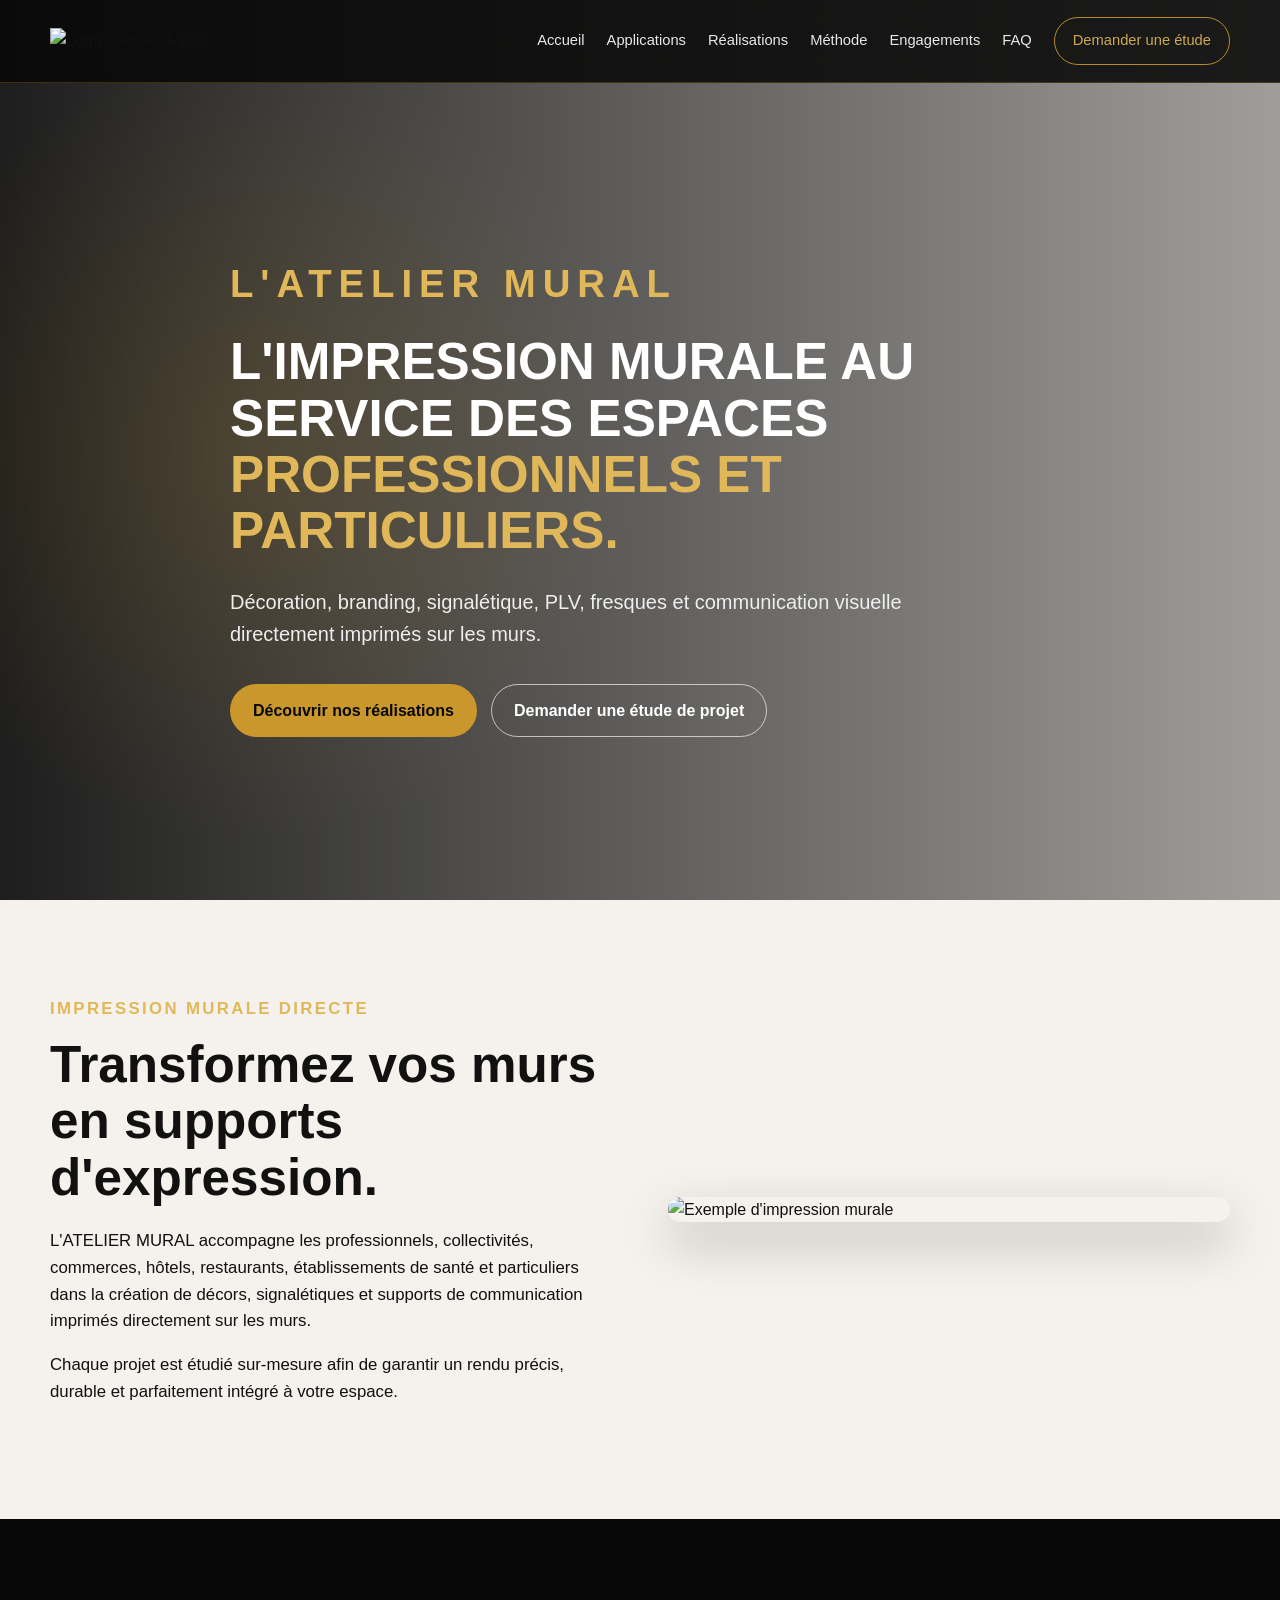
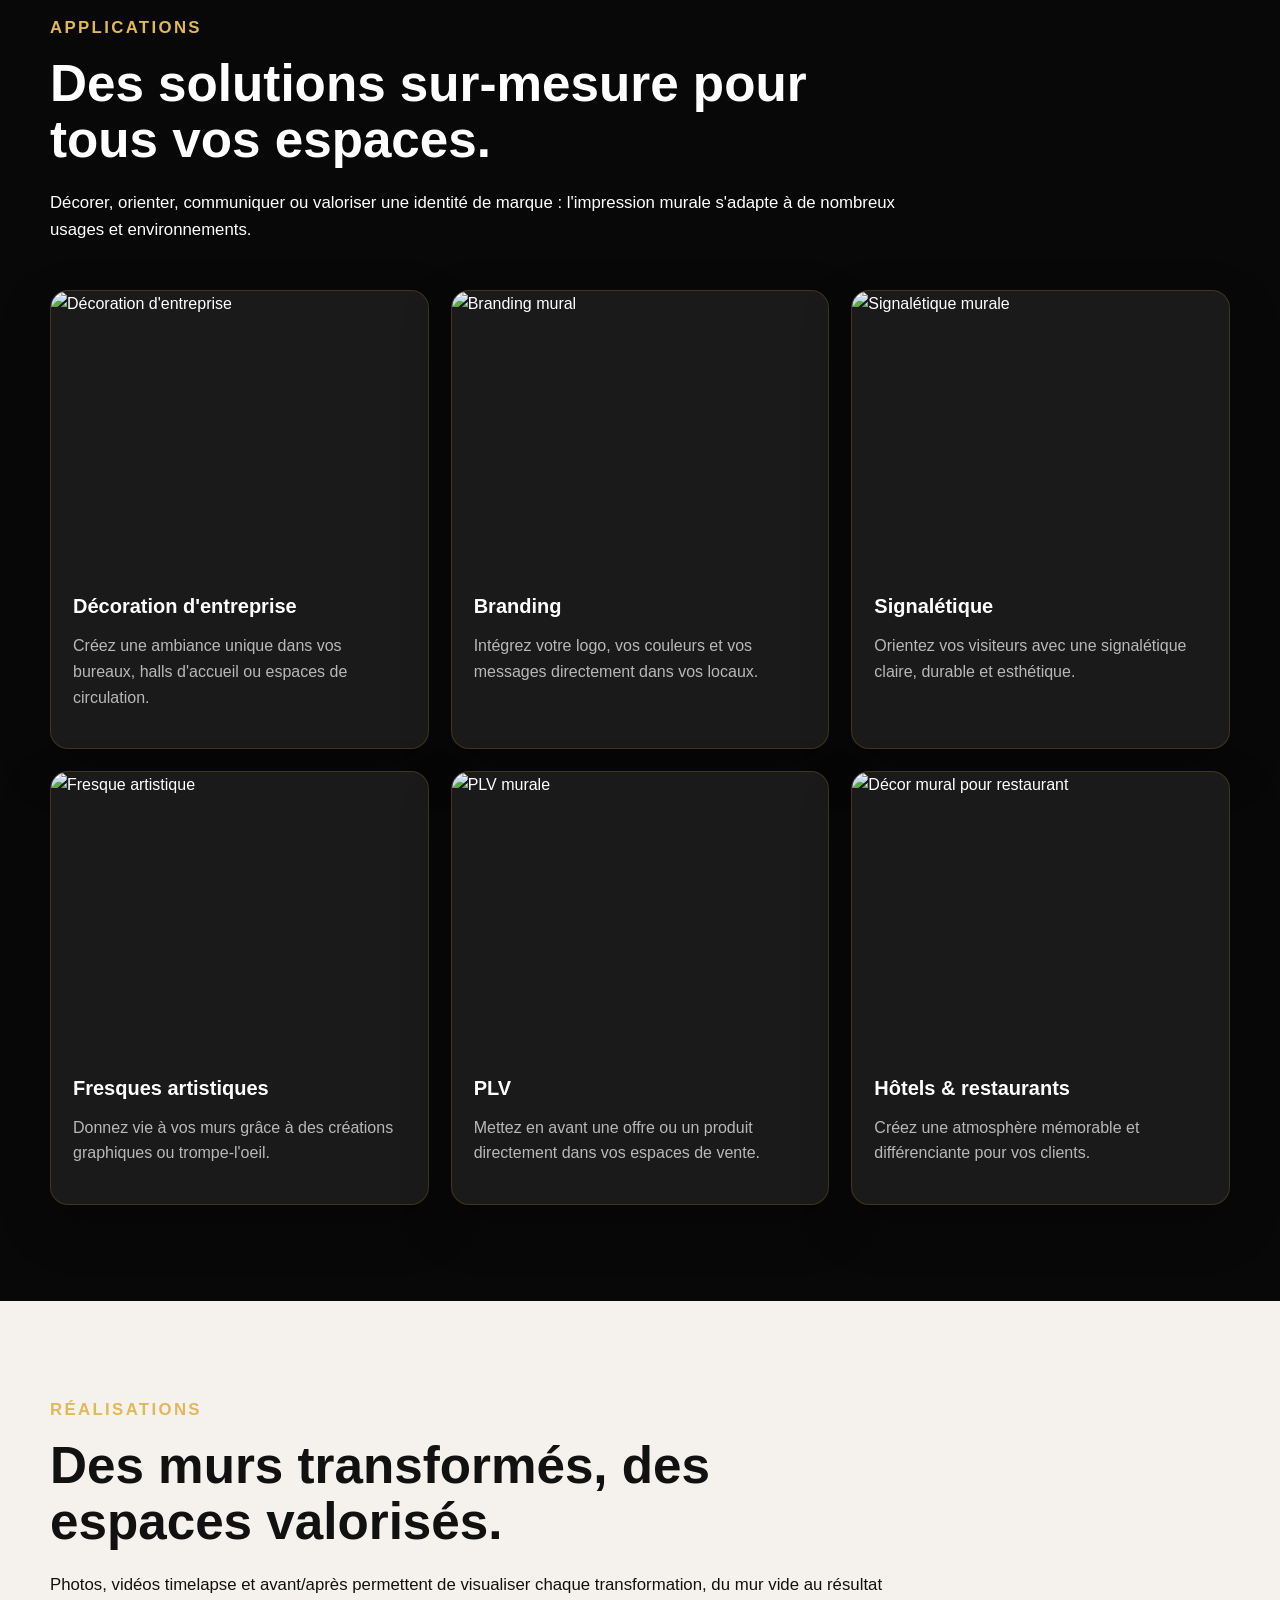
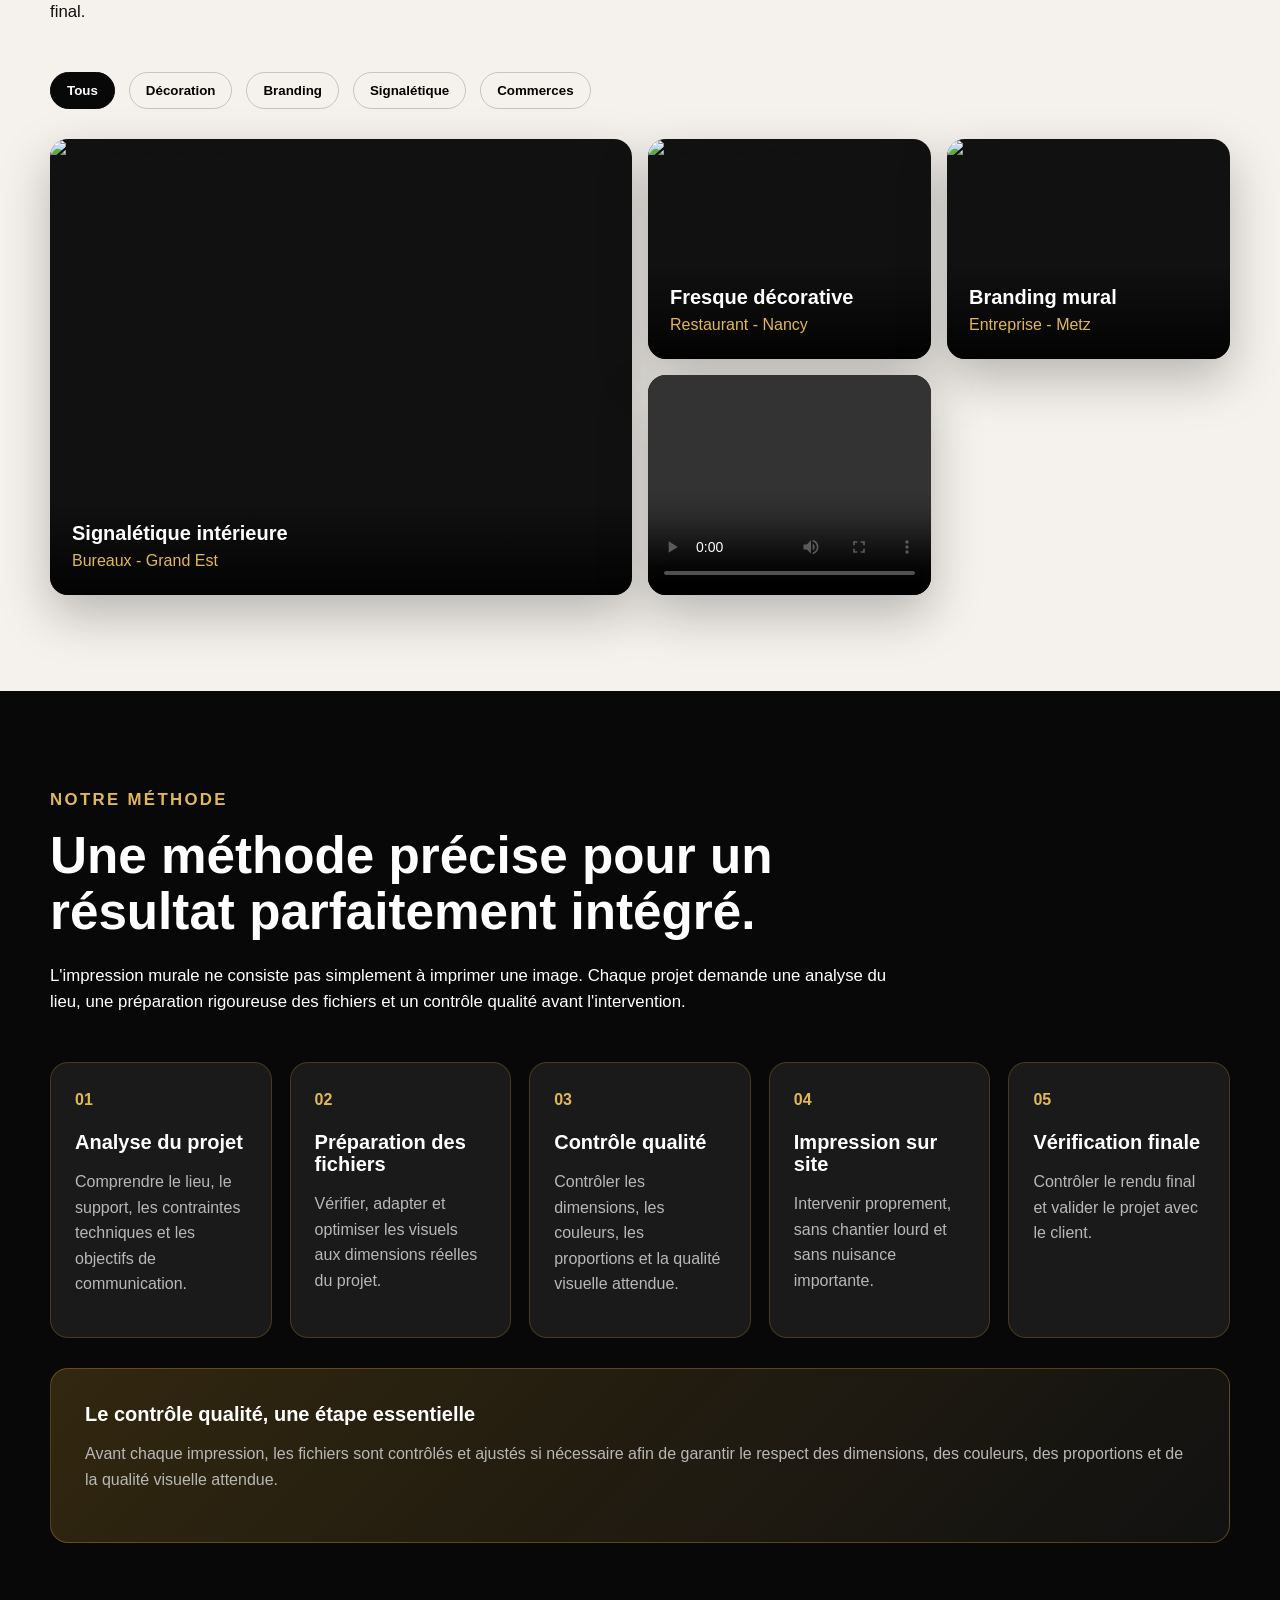
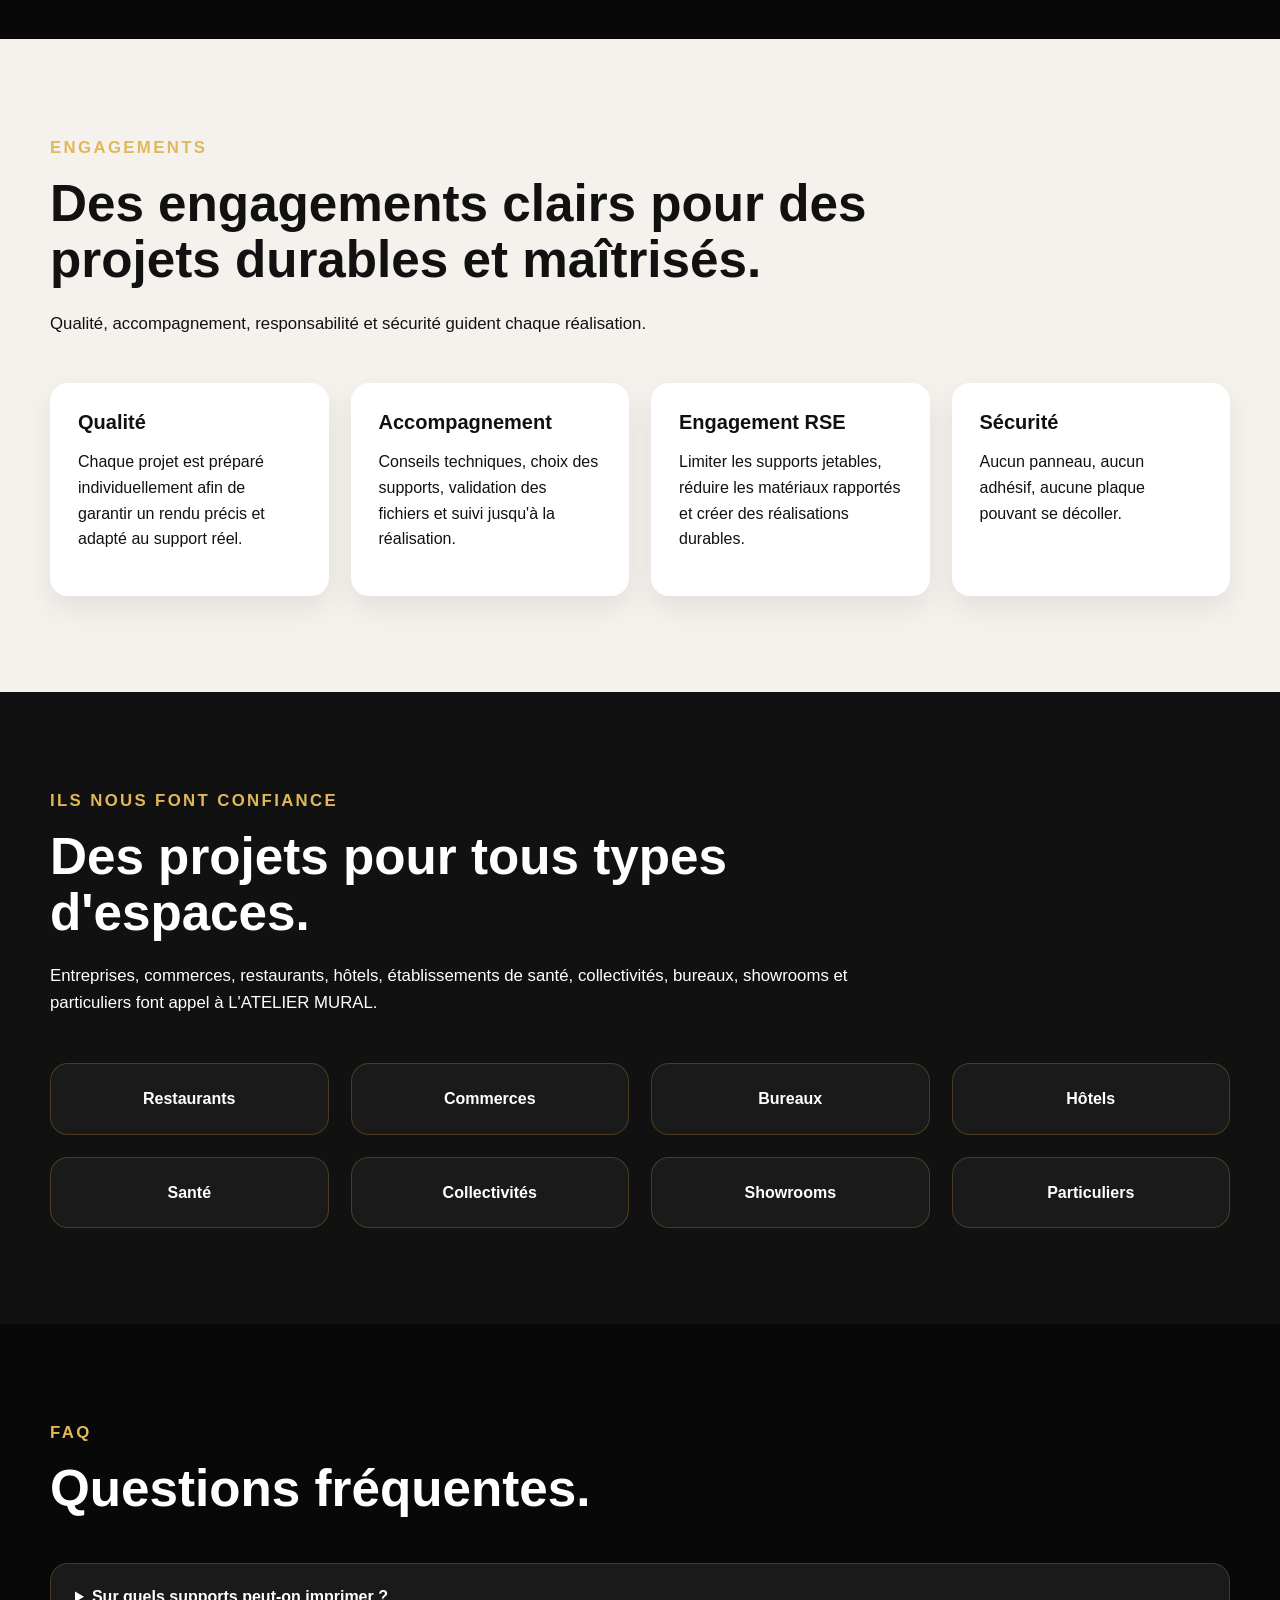
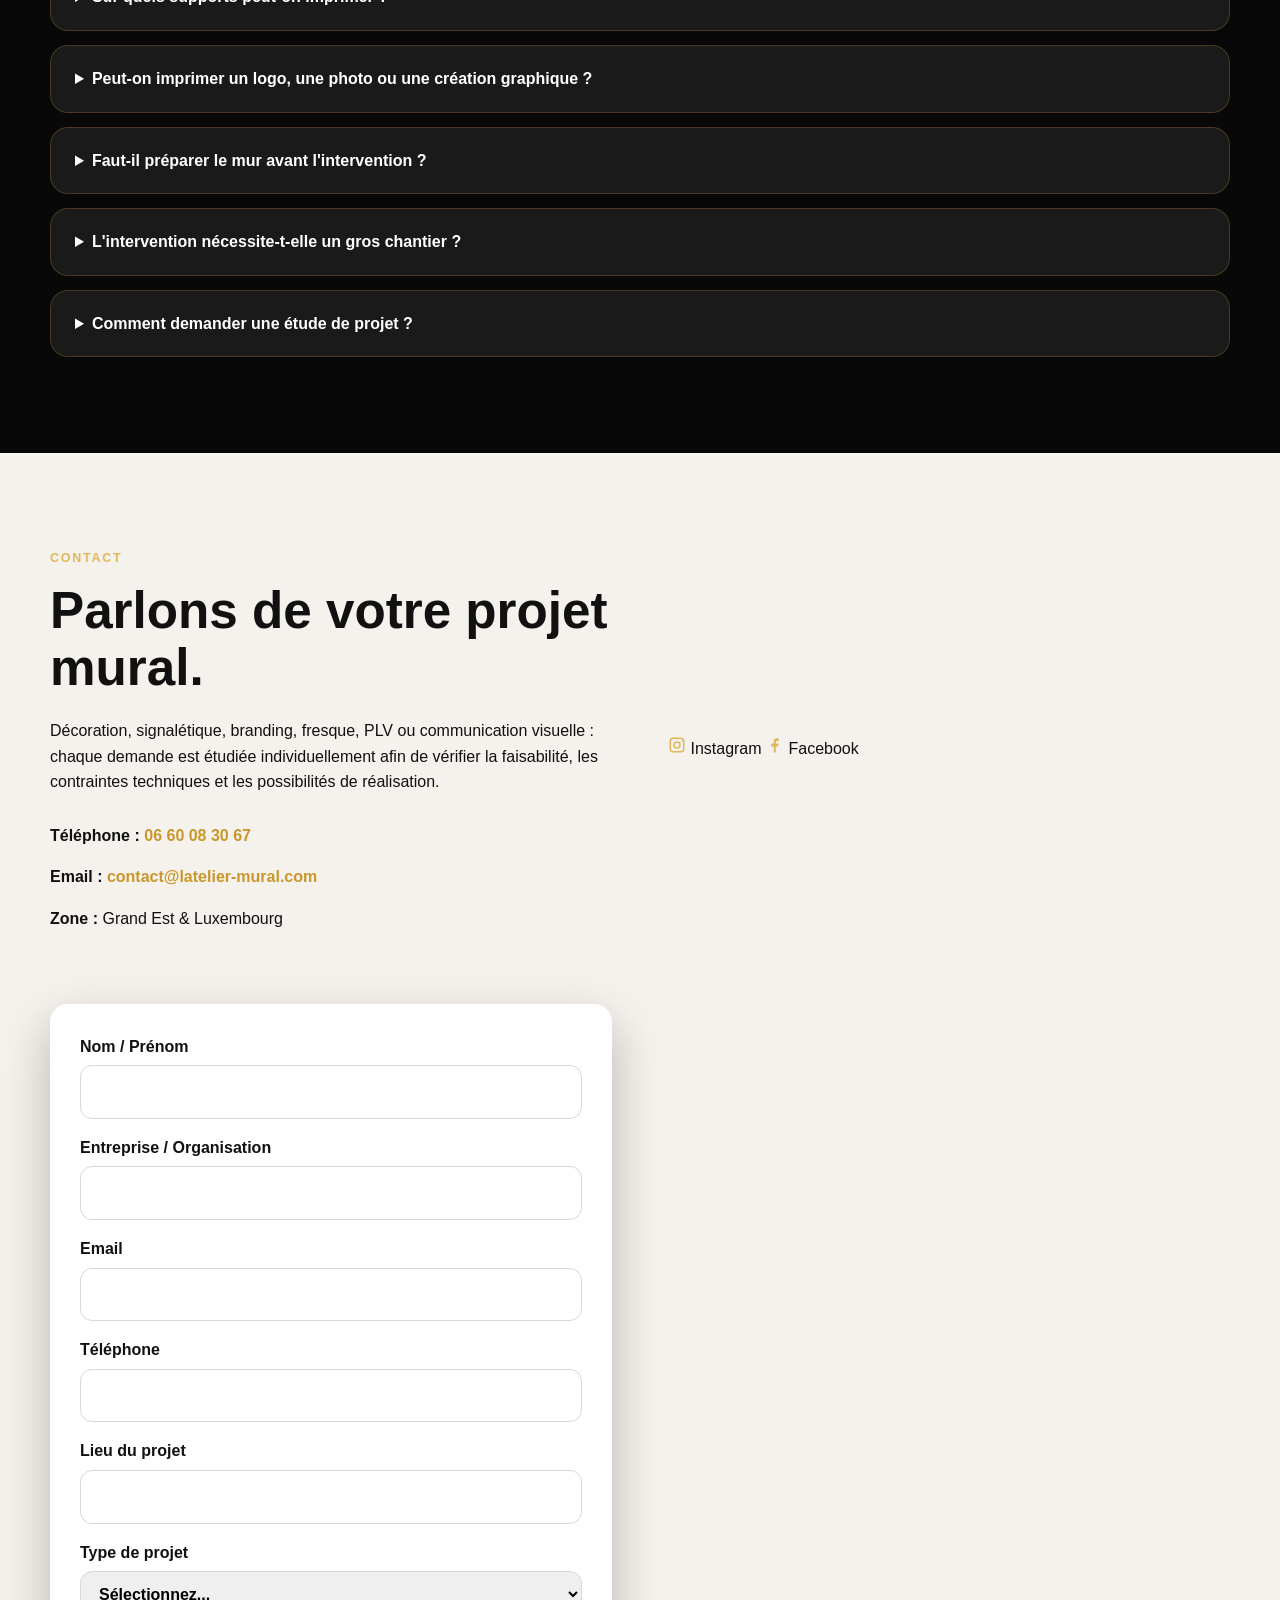
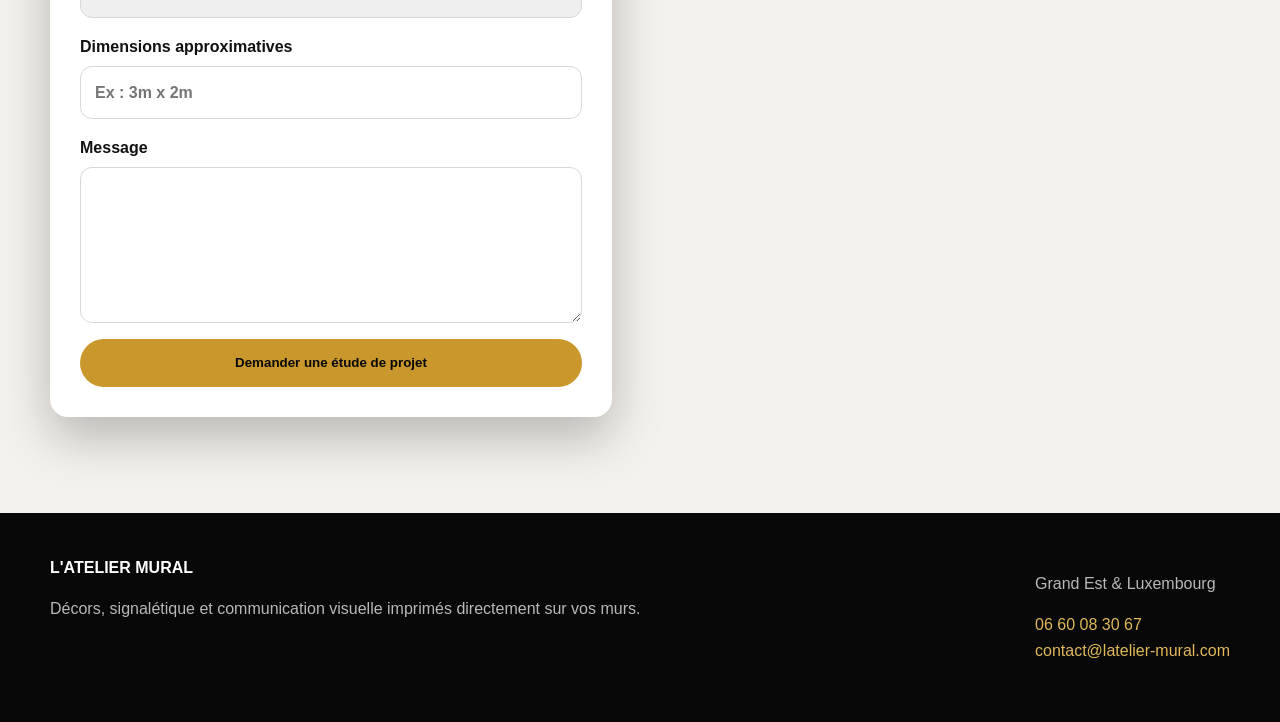
==== index.html @ f944614e "Add files via upload" ====
<!DOCTYPE html>
<html lang="fr">
<head>
  <meta charset="UTF-8" />
  <meta name="viewport" content="width=device-width, initial-scale=1.0" />

  <title>L'Atelier Mural - Impression murale professionnelle</title>

  <meta
    name="description"
    content="L'Atelier Mural réalise des décors, signalétiques, fresques, PLV et communications visuelles imprimés directement sur les murs."
  />

  <link rel="stylesheet" href="style.css" />
</head>

<body>
  <header class="site-header">
    <div class="container header-inner">
      <a href="#accueil" class="logo">
        <img src="assets/images/logo.png" alt="Logo L'Atelier Mural" />
      </a>

      <button class="menu-toggle" aria-label="Ouvrir le menu">
        ☰
      </button>

      <nav class="main-nav">
        <a href="#accueil">Accueil</a>
        <a href="#applications">Applications</a>
        <a href="#realisations">Réalisations</a>
        <a href="#methode">Méthode</a>
        <a href="#engagements">Engagements</a>
        <a href="#faq">FAQ</a>
        <a href="#contact" class="nav-cta">Demander une étude</a>
      </nav>
    </div>
  </header>

  <main>
    <!-- ========================================
         HERO
    ======================================== -->
    <section id="accueil" class="hero">
      <div class="hero-overlay"></div>

      <div class="container hero-content">
        <p class="brand-name">L'ATELIER MURAL</p>

        <h1>
          L'impression murale au service des espaces
          <span>professionnels et particuliers.</span>
        </h1>

        <p class="hero-text">
          Décoration, branding, signalétique, PLV, fresques et communication visuelle
          directement imprimés sur les murs.
        </p>

        <div class="hero-actions">
          <a href="#realisations" class="btn btn-primary">Découvrir nos réalisations</a>
          <a href="#contact" class="btn btn-secondary">Demander une étude de projet</a>
        </div>
      </div>
    </section>

    <!-- ========================================
         INTRODUCTION
    ======================================== -->
    <section class="section intro-section">
      <div class="container two-columns">
        <div>
          <p class="section-kicker">Impression murale directe</p>

          <h2>Transformez vos murs en supports d'expression.</h2>

          <p>
            L'ATELIER MURAL accompagne les professionnels, collectivités, commerces,
            hôtels, restaurants, établissements de santé et particuliers dans la création
            de décors, signalétiques et supports de communication imprimés directement
            sur les murs.
          </p>

          <p>
            Chaque projet est étudié sur-mesure afin de garantir un rendu précis,
            durable et parfaitement intégré à votre espace.
          </p>
        </div>

        <div class="image-card">
          <img src="assets/images/intro.jpg" alt="Exemple d'impression murale" />
        </div>
      </div>
    </section>

    <!-- ========================================
         APPLICATIONS
    ======================================== -->
    <section id="applications" class="section dark-section">
      <div class="container">
        <div class="section-heading">
          <p class="section-kicker">Applications</p>

          <h2>Des solutions sur-mesure pour tous vos espaces.</h2>

          <p>
            Décorer, orienter, communiquer ou valoriser une identité de marque :
            l'impression murale s'adapte à de nombreux usages et environnements.
          </p>
        </div>

        <div class="cards-grid applications-grid">
          <article class="card">
            <img src="assets/images/application-decoration.jpg" alt="Décoration d'entreprise" />
            <div class="card-content">
              <h3>Décoration d'entreprise</h3>
              <p>Créez une ambiance unique dans vos bureaux, halls d'accueil ou espaces de circulation.</p>
            </div>
          </article>

          <article class="card">
            <img src="assets/images/application-branding.jpg" alt="Branding mural" />
            <div class="card-content">
              <h3>Branding</h3>
              <p>Intégrez votre logo, vos couleurs et vos messages directement dans vos locaux.</p>
            </div>
          </article>

          <article class="card">
            <img src="assets/images/application-signaletique.jpg" alt="Signalétique murale" />
            <div class="card-content">
              <h3>Signalétique</h3>
              <p>Orientez vos visiteurs avec une signalétique claire, durable et esthétique.</p>
            </div>
          </article>

          <article class="card">
            <img src="assets/images/application-fresque.jpg" alt="Fresque artistique" />
            <div class="card-content">
              <h3>Fresques artistiques</h3>
              <p>Donnez vie à vos murs grâce à des créations graphiques ou trompe-l'oeil.</p>
            </div>
          </article>

          <article class="card">
            <img src="assets/images/application-plv.jpg" alt="PLV murale" />
            <div class="card-content">
              <h3>PLV</h3>
              <p>Mettez en avant une offre ou un produit directement dans vos espaces de vente.</p>
            </div>
          </article>

          <article class="card">
            <img src="assets/images/application-resto.jpg" alt="Décor mural pour restaurant" />
            <div class="card-content">
              <h3>Hôtels & restaurants</h3>
              <p>Créez une atmosphère mémorable et différenciante pour vos clients.</p>
            </div>
          </article>
        </div>
      </div>
    </section>

    <!-- ========================================
         RÉALISATIONS
    ======================================== -->
    <section id="realisations" class="section">
      <div class="container">
        <div class="section-heading">
          <p class="section-kicker">Réalisations</p>

          <h2>Des murs transformés, des espaces valorisés.</h2>

          <p>
            Photos, vidéos timelapse et avant/après permettent de visualiser chaque
            transformation, du mur vide au résultat final.
          </p>
        </div>

        <div class="filters">
          <button class="filter-btn active" data-filter="all">Tous</button>
          <button class="filter-btn" data-filter="decoration">Décoration</button>
          <button class="filter-btn" data-filter="branding">Branding</button>
          <button class="filter-btn" data-filter="signaletique">Signalétique</button>
          <button class="filter-btn" data-filter="commerce">Commerces</button>
        </div>

        <div class="gallery-grid" id="gallery">
          <!-- Les réalisations sont chargées automatiquement depuis data.js -->
        </div>
      </div>
    </section>

    <!-- ========================================
         MÉTHODE
    ======================================== -->
    <section id="methode" class="section dark-section">
      <div class="container">
        <div class="section-heading">
          <p class="section-kicker">Notre méthode</p>

          <h2>Une méthode précise pour un résultat parfaitement intégré.</h2>

          <p>
            L'impression murale ne consiste pas simplement à imprimer une image.
            Chaque projet demande une analyse du lieu, une préparation rigoureuse
            des fichiers et un contrôle qualité avant l'intervention.
          </p>
        </div>

        <div class="steps">
          <article class="step">
            <span>01</span>
            <h3>Analyse du projet</h3>
            <p>Comprendre le lieu, le support, les contraintes techniques et les objectifs de communication.</p>
          </article>

          <article class="step">
            <span>02</span>
            <h3>Préparation des fichiers</h3>
            <p>Vérifier, adapter et optimiser les visuels aux dimensions réelles du projet.</p>
          </article>

          <article class="step">
            <span>03</span>
            <h3>Contrôle qualité</h3>
            <p>Contrôler les dimensions, les couleurs, les proportions et la qualité visuelle attendue.</p>
          </article>

          <article class="step">
            <span>04</span>
            <h3>Impression sur site</h3>
            <p>Intervenir proprement, sans chantier lourd et sans nuisance importante.</p>
          </article>

          <article class="step">
            <span>05</span>
            <h3>Vérification finale</h3>
            <p>Contrôler le rendu final et valider le projet avec le client.</p>
          </article>
        </div>

        <div class="quality-box">
          <h3>Le contrôle qualité, une étape essentielle</h3>
          <p>
            Avant chaque impression, les fichiers sont contrôlés et ajustés si nécessaire
            afin de garantir le respect des dimensions, des couleurs, des proportions
            et de la qualité visuelle attendue.
          </p>
        </div>
      </div>
    </section>

    <!-- ========================================
         ENGAGEMENTS
    ======================================== -->
    <section id="engagements" class="section">
      <div class="container">
        <div class="section-heading">
          <p class="section-kicker">Engagements</p>

          <h2>Des engagements clairs pour des projets durables et maîtrisés.</h2>

          <p>
            Qualité, accompagnement, responsabilité et sécurité guident chaque réalisation.
          </p>
        </div>

        <div class="commitments-grid">
          <article>
            <h3>Qualité</h3>
            <p>Chaque projet est préparé individuellement afin de garantir un rendu précis et adapté au support réel.</p>
          </article>

          <article>
            <h3>Accompagnement</h3>
            <p>Conseils techniques, choix des supports, validation des fichiers et suivi jusqu'à la réalisation.</p>
          </article>

          <article>
            <h3>Engagement RSE</h3>
            <p>Limiter les supports jetables, réduire les matériaux rapportés et créer des réalisations durables.</p>
          </article>

          <article>
            <h3>Sécurité</h3>
            <p>Aucun panneau, aucun adhésif, aucune plaque pouvant se décoller.</p>
          </article>
        </div>
      </div>
    </section>

    <!-- ========================================
         CONFIANCE
    ======================================== -->
    <section class="section trust-section">
      <div class="container">
        <div class="section-heading">
          <p class="section-kicker">Ils nous font confiance</p>

          <h2>Des projets pour tous types d'espaces.</h2>

          <p>
            Entreprises, commerces, restaurants, hôtels, établissements de santé,
            collectivités, bureaux, showrooms et particuliers font appel à L'ATELIER MURAL.
          </p>
        </div>

        <div class="trust-grid">
          <span>Restaurants</span>
          <span>Commerces</span>
          <span>Bureaux</span>
          <span>Hôtels</span>
          <span>Santé</span>
          <span>Collectivités</span>
          <span>Showrooms</span>
          <span>Particuliers</span>
        </div>
      </div>
    </section>

    <!-- ========================================
         FAQ
    ======================================== -->
    <section id="faq" class="section dark-section">
      <div class="container">
        <div class="section-heading">
          <p class="section-kicker">FAQ</p>

          <h2>Questions fréquentes.</h2>
        </div>

        <div class="faq-list">
          <details>
            <summary>Sur quels supports peut-on imprimer ?</summary>
            <p>
              L'impression murale peut être réalisée sur de nombreux supports verticaux,
              selon leur état, leur texture et leur préparation.
            </p>
          </details>

          <details>
            <summary>Peut-on imprimer un logo, une photo ou une création graphique ?</summary>
            <p>
              Oui, à condition que le fichier soit suffisamment qualitatif et adapté
              aux dimensions souhaitées.
            </p>
          </details>

          <details>
            <summary>Faut-il préparer le mur avant l'intervention ?</summary>
            <p>
              Le support doit être propre, sain et adapté à l'impression. Les besoins
              de préparation sont définis lors de l'étude du projet.
            </p>
          </details>

          <details>
            <summary>L'intervention nécessite-t-elle un gros chantier ?</summary>
            <p>
              Non. L'impression sur site est une intervention propre et maîtrisée,
              sans pose de panneau, de papier peint ou d'adhésif.
            </p>
          </details>

          <details>
            <summary>Comment demander une étude de projet ?</summary>
            <p>
              Il suffit de transmettre les dimensions approximatives, le lieu, quelques
              photos du mur ou du support, le type de visuel souhaité et vos objectifs.
            </p>
          </details>
        </div>
      </div>
    </section>

    <!-- ========================================
         CONTACT
    ======================================== -->
    <section id="contact" class="section contact-section">
      <div class="container two-columns">
        <div>
          <p class="section-kicker">Contact</p>

          <h2>Parlons de votre projet mural.</h2>

          <p>
            Décoration, signalétique, branding, fresque, PLV ou communication visuelle :
            chaque demande est étudiée individuellement afin de vérifier la faisabilité,
            les contraintes techniques et les possibilités de réalisation.
          </p>

          <div class="contact-details">
            <p><strong>Téléphone :</strong> <a href="tel:+33660083067">06 60 08 30 67</a></p>
            <p><strong>Email :</strong> <a href="mailto:contact@latelier-mural.com">contact@latelier-mural.com</a></p>
            <p><strong>Zone :</strong> Grand Est & Luxembourg</p>
          </div>
        </div>

<div class="social-links">
  <a
    href="[instagram.com](https://www.instagram.com/latelier_mural)"
    target="_blank"
    rel="noopener noreferrer"
    aria-label="Instagram L'Atelier Mural"
    class="social-link icon-only"
  >
    <svg viewBox="0 0 24 24" aria-hidden="true" class="svg-icon">
      <path fill="currentColor" d="M7 2h10a5 5 0 0 1 5 5v10a5 5 0 0 1-5 5H7a5 5 0 0 1-5-5V7a5 5 0 0 1 5-5Zm0 2a3 3 0 0 0-3 3v10a3 3 0 0 0 3 3h10a3 3 0 0 0 3-3V7a3 3 0 0 0-3-3H7Zm11.5 1.5a1 1 0 1 1 0 2a1 1 0 0 1 0-2ZM12 7a5 5 0 1 1 0 10a5 5 0 0 1 0-10Zm0 2a3 3 0 1 0 0 6a3 3 0 0 0 0-6Z"/>
    </svg>
    <span>Instagram</span>
  </a>

  <a
    href="[facebook.com](https://www.facebook.com/profile.php?id=61589368406962)"
    target="_blank"
    rel="noopener noreferrer"
    aria-label="Facebook L'Atelier Mural"
    class="social-link icon-only"
  >
    <svg viewBox="0 0 24 24" aria-hidden="true" class="svg-icon">
      <path fill="currentColor" d="M13 22v-8h3l1-4h-4V8.5c0-1.2.4-2 2.1-2H17V3.1c-.3 0-1.3-.1-2.5-.1c-2.5 0-4.2 1.5-4.2 4.4V10H7v4h3.3v8H13Z"/>
    </svg>
    <span>Facebook</span>
  </a>
</div>

        <!-- ============================================================
             FORMULAIRE FORMSPREE
             Remplace XXXXXXXX par ton identifiant Formspree
        ============================================================ -->
        <form
          class="contact-form"
          action="[formspree.io](https://formspree.io/f/mdarrwwg)"
          method="POST"
        >
          <!-- Champs cachés pour Formspree -->
          <input type="hidden" name="_subject" value="Nouvelle demande d'étude de projet" />
          <input type="hidden" name="_next" value="[latelier-mural.com](https://www.latelier-mural.com/merci.html)" />
          <input type="text" name="_gotcha" style="display:none" />

          <label>
            Nom / Prénom
            <input type="text" name="name" required />
          </label>

          <label>
            Entreprise / Organisation
            <input type="text" name="company" />
          </label>

          <label>
            Email
            <input type="email" name="email" required />
          </label>

          <label>
            Téléphone
            <input type="tel" name="phone" />
          </label>

          <label>
            Lieu du projet
            <input type="text" name="location" />
          </label>

          <label>
            Type de projet
            <select name="project_type">
              <option value="">Sélectionnez...</option>
              <option>Décoration murale</option>
              <option>Branding</option>
              <option>Signalétique</option>
              <option>Fresque artistique</option>
              <option>PLV</option>
              <option>Espace commercial</option>
              <option>Hôtel / restaurant</option>
              <option>Bureau / showroom</option>
              <option>Santé / collectivité</option>
              <option>Autre</option>
            </select>
          </label>

          <label>
            Dimensions approximatives
            <input type="text" name="dimensions" placeholder="Ex : 3m x 2m" />
          </label>

          <label>
            Message
            <textarea name="message" rows="5" required></textarea>
          </label>

          <button type="submit" class="btn btn-primary">
            Demander une étude de projet
          </button>
        </form>
      </div>
    </section>
  </main>

  <!-- ========================================
       FOOTER
  ======================================== -->
  <footer class="site-footer">
    <div class="container footer-inner">
      <div>
        <strong>L'ATELIER MURAL</strong>
        <p>Décors, signalétique et communication visuelle imprimés directement sur vos murs.</p>
      </div>

      <div>
        <p>Grand Est & Luxembourg</p>
        <p>
          <a href="tel:+33660083067">06 60 08 30 67</a><br />
          <a href="mailto:contact@latelier-mural.com">contact@latelier-mural.com</a>
        </p>
      </div>
    </div>
  </footer>

  <script src="data.js"></script>
  <script src="script.js"></script>
</body>
</html>
---- style.css ----
:root {
  --color-black: #080808;
  --color-dark: #111111;
  --color-dark-soft: #1a1a1a;
  --color-white: #ffffff;
  --color-light: #f5f2ed;
  --color-muted: #b8b8b8;
  --color-gold: #c9972b;
  --color-gold-soft: #e0b85a;

  --font-main: Arial, Helvetica, sans-serif;

  --container-width: 1180px;
  --radius: 18px;
  --shadow: 0 20px 50px rgba(0, 0, 0, 0.25);
}

* {
  box-sizing: border-box;
}

html {
  scroll-behavior: smooth;
}

body {
  margin: 0;
  font-family: var(--font-main);
  color: var(--color-dark);
  background: var(--color-light);
  line-height: 1.6;
}

img,
video {
  max-width: 100%;
  display: block;
}

a {
  color: inherit;
  text-decoration: none;
}

.container {
  width: min(100% - 32px, var(--container-width));
  margin: 0 auto;
}

/* ========================================
   HEADER
======================================== */

.site-header {
  position: fixed;
  top: 0;
  left: 0;
  width: 100%;
  z-index: 20;
  background: rgba(8, 8, 8, 0.88);
  backdrop-filter: blur(14px);
  border-bottom: 1px solid rgba(201, 151, 43, 0.25);
}

.header-inner {
  min-height: 82px;
  display: flex;
  align-items: center;
  justify-content: space-between;
  gap: 24px;
}

.logo img {
  width: 170px;
  height: auto;
}

.main-nav {
  display: flex;
  align-items: center;
  gap: 22px;
  color: var(--color-white);
  font-size: 0.92rem;
}

.main-nav a {
  opacity: 0.9;
  transition: color 0.2s ease, opacity 0.2s ease;
}

.main-nav a:hover {
  color: var(--color-gold-soft);
  opacity: 1;
}

.nav-cta {
  padding: 11px 18px;
  border: 1px solid var(--color-gold);
  color: var(--color-gold-soft);
  border-radius: 999px;
}

.menu-toggle {
  display: none;
  border: 0;
  background: transparent;
  color: var(--color-white);
  font-size: 2rem;
  cursor: pointer;
}

/* ========================================
   HERO
======================================== */

.hero {
  position: relative;
  min-height: 100vh;
  display: flex;
  align-items: center;
  color: var(--color-white);
  background:
    linear-gradient(90deg, rgba(0, 0, 0, 0.88), rgba(0, 0, 0, 0.35)),
    url("assets/images/hero.jpg") center / cover no-repeat;
  padding-top: 90px;
}

.hero-overlay {
  position: absolute;
  inset: 0;
  background: radial-gradient(circle at 20% 50%, rgba(201, 151, 43, 0.16), transparent 35%);
}

.hero-content {
  position: relative;
  max-width: 820px;
}

.brand-name {
  color: var(--color-gold-soft);
  text-transform: uppercase;
  letter-spacing: 0.18em;
  font-size: 2.4rem;
  font-weight: 800;
  margin: 0 0 20px;
}

.section-kicker {
  color: var(--color-gold-soft);
  text-transform: uppercase;
  letter-spacing: 0.14em;
  font-size: 0.78rem;
  font-weight: 700;
  margin: 0 0 14px;
}

h1,
h2,
h3 {
  line-height: 1.1;
  margin: 0;
}

h1 {
  font-size: clamp(1.8rem, 4vw, 3.2rem);
  max-width: 920px;
  text-transform: uppercase;
}

h1 span {
  color: var(--color-gold-soft);
}

h2 {
  font-size: clamp(2rem, 4vw, 3.6rem);
  margin-bottom: 22px;
}

h3 {
  font-size: 1.25rem;
  margin-bottom: 10px;
}

.hero-text {
  max-width: 680px;
  font-size: clamp(1rem, 1.8vw, 1.25rem);
  color: #eeeeee;
  margin: 26px 0 34px;
}

.hero-actions,
.filters {
  display: flex;
  flex-wrap: wrap;
  gap: 14px;
}

/* ========================================
   BOUTONS
======================================== */

.btn {
  display: inline-flex;
  align-items: center;
  justify-content: center;
  min-height: 48px;
  padding: 13px 22px;
  border-radius: 999px;
  font-weight: 700;
  border: 1px solid transparent;
  cursor: pointer;
  transition: transform 0.2s ease, background 0.2s ease, border 0.2s ease;
}

.btn:hover {
  transform: translateY(-2px);
}

.btn-primary {
  background: var(--color-gold);
  color: var(--color-black);
}

.btn-secondary {
  border-color: rgba(255, 255, 255, 0.65);
  color: var(--color-white);
}

/* ========================================
   SECTIONS
======================================== */

.section {
  padding: 96px 0;
}

.dark-section {
  background: var(--color-black);
  color: var(--color-white);
}

.section-heading {
  max-width: 850px;
  margin-bottom: 46px;
}

.section-heading p,
.intro-section p {
  font-size: 1.05rem;
}

.two-columns {
  display: grid;
  grid-template-columns: 1fr 1fr;
  gap: 56px;
  align-items: center;
}

.image-card {
  border-radius: var(--radius);
  overflow: hidden;
  box-shadow: var(--shadow);
}

.image-card img {
  width: 100%;
  height: auto;
  object-fit: contain;
}

/* ========================================
   APPLICATIONS
======================================== */

.cards-grid,
.commitments-grid,
.trust-grid {
  display: grid;
  gap: 22px;
}

.applications-grid {
  grid-template-columns: repeat(3, 1fr);
}

.card {
  background: var(--color-dark-soft);
  border: 1px solid rgba(201, 151, 43, 0.22);
  border-radius: var(--radius);
  overflow: hidden;
  box-shadow: var(--shadow);
}

.card img {
  width: 100%;
  aspect-ratio: 4 / 3;
  object-fit: cover;
}

.card-content {
  padding: 22px;
}

.card-content p,
.step p,
.quality-box p {
  color: var(--color-muted);
}

/* ========================================
   RÉALISATIONS
======================================== */

.filter-btn {
  border: 1px solid rgba(17, 17, 17, 0.2);
  background: transparent;
  border-radius: 999px;
  padding: 10px 16px;
  cursor: pointer;
  font-weight: 700;
}

.filter-btn.active {
  background: var(--color-black);
  color: var(--color-white);
  border-color: var(--color-black);
}

.gallery-grid {
  margin-top: 30px;
  display: grid;
  grid-template-columns: repeat(4, 1fr);
  grid-auto-rows: 220px;
  gap: 16px;
}

.project-card {
  position: relative;
  overflow: hidden;
  border-radius: var(--radius);
  background: var(--color-dark);
  box-shadow: var(--shadow);
}

.project-card.large {
  grid-column: span 2;
  grid-row: span 2;
}

.project-card img,
.project-card video {
  width: 100%;
  height: 100%;
  object-fit: cover;
}

.project-overlay {
  position: absolute;
  inset: auto 0 0;
  padding: 22px;
  color: var(--color-white);
  background: linear-gradient(transparent, rgba(0, 0, 0, 0.85));
}

.project-overlay h3 {
  margin: 0 0 4px;
}

.project-overlay p {
  margin: 0;
  color: var(--color-gold-soft);
}

/* ========================================
   MÉTHODE
======================================== */

.steps {
  display: grid;
  grid-template-columns: repeat(5, 1fr);
  gap: 18px;
}

.step {
  background: var(--color-dark-soft);
  border: 1px solid rgba(201, 151, 43, 0.25);
  border-radius: var(--radius);
  padding: 24px;
}

.step span {
  display: inline-block;
  color: var(--color-gold-soft);
  font-weight: 800;
  margin-bottom: 18px;
}

.quality-box {
  margin-top: 30px;
  padding: 34px;
  border-radius: var(--radius);
  background: linear-gradient(135deg, rgba(201, 151, 43, 0.22), rgba(255, 255, 255, 0.04));
  border: 1px solid rgba(201, 151, 43, 0.35);
}

/* ========================================
   ENGAGEMENTS
======================================== */

.commitments-grid {
  grid-template-columns: repeat(4, 1fr);
}

.commitments-grid article {
  background: var(--color-white);
  border-radius: var(--radius);
  padding: 28px;
  box-shadow: 0 12px 30px rgba(0, 0, 0, 0.08);
}

/* ========================================
   CONFIANCE
======================================== */

.trust-section {
  background: var(--color-dark);
  color: var(--color-white);
}

.trust-grid {
  grid-template-columns: repeat(4, 1fr);
}

.trust-grid span {
  border: 1px solid rgba(201, 151, 43, 0.28);
  border-radius: var(--radius);
  padding: 22px;
  text-align: center;
  font-weight: 700;
  background: rgba(255, 255, 255, 0.04);
}

/* ========================================
   FAQ
======================================== */

.faq-list {
  display: grid;
  gap: 14px;
}

details {
  background: var(--color-dark-soft);
  border: 1px solid rgba(201, 151, 43, 0.25);
  border-radius: var(--radius);
  padding: 20px 24px;
}

summary {
  cursor: pointer;
  font-weight: 700;
  color: var(--color-white);
}

details p {
  color: var(--color-muted);
  margin-bottom: 0;
}

/* ========================================
   CONTACT
======================================== */

.contact-section {
  background: var(--color-light);
}

.contact-details {
  margin-top: 28px;
}

.contact-details a {
  color: var(--color-gold);
  font-weight: 700;
}

.contact-form {
  background: var(--color-white);
  border-radius: var(--radius);
  padding: 30px;
  box-shadow: var(--shadow);
  display: grid;
  gap: 16px;
}

.contact-form label {
  display: grid;
  gap: 6px;
  font-weight: 700;
}

.contact-form input,
.contact-form select,
.contact-form textarea {
  width: 100%;
  border: 1px solid #d8d8d8;
  border-radius: 12px;
  padding: 13px 14px;
  font: inherit;
}

.contact-form textarea {
  resize: vertical;
}

/* ========================================
   FOOTER
======================================== */

.site-footer {
  background: var(--color-black);
  color: var(--color-white);
  padding: 42px 0;
}

.footer-inner {
  display: flex;
  justify-content: space-between;
  gap: 30px;
}

.site-footer p {
  color: var(--color-muted);
}

.site-footer a {
  color: var(--color-gold-soft);
}

/* ========================================
   PAGE MERCI
======================================== */

.thank-you-section {
  min-height: 80vh;
  display: flex;
  align-items: center;
  justify-content: center;
  text-align: center;
  background: var(--color-dark);
  color: var(--color-white);
}

.thank-you-content {
  max-width: 600px;
}

.thank-you-content h1 {
  font-size: clamp(2rem, 5vw, 3.5rem);
  margin-bottom: 24px;
}

.thank-you-content p {
  font-size: 1.15rem;
  color: var(--color-muted);
  margin-bottom: 32px;
}

/* ========================================
   RESPONSIVE
======================================== */

@media (max-width: 980px) {
  .menu-toggle {
    display: block;
  }

  .main-nav {
    position: absolute;
    top: 82px;
    right: 16px;
    left: 16px;
    display: none;
    flex-direction: column;
    align-items: flex-start;
    padding: 24px;
    background: var(--color-black);
    border: 1px solid rgba(201, 151, 43, 0.28);
    border-radius: var(--radius);
  }

  .main-nav.is-open {
    display: flex;
  }

  .two-columns,
  .applications-grid,
  .commitments-grid,
  .trust-grid {
    grid-template-columns: 1fr 1fr;
  }

  .steps {
    grid-template-columns: 1fr 1fr;
  }

  .gallery-grid {
    grid-template-columns: 1fr 1fr;
  }
}

@media (max-width: 680px) {
  .section {
    padding: 72px 0;
  }

  .hero {
    min-height: 92vh;
  }

  .brand-name {
    font-size: 1.8rem;
  }

  h1 {
    font-size: 1.5rem;
  }

  .two-columns,
  .applications-grid,
  .commitments-grid,
  .trust-grid,
  .steps,
  .gallery-grid {
    grid-template-columns: 1fr;
  }

  .project-card.large {
    grid-column: span 1;
    grid-row: span 1;
  }

  .gallery-grid {
    grid-auto-rows: 260px;
  }

  .footer-inner {
    flex-direction: column;
  }
}

.svg-icon {
  width: 18px;
  height: 18px;
}

.social-link.icon-only .svg-icon {
  color: var(--color-gold-soft);
}

.footer-socials .social-link {
  background: rgba(255, 255, 255, 0.04);
  color: var(--color-white);
}

.footer-socials .social-link:hover {
  color: var(--color-gold-soft);
}
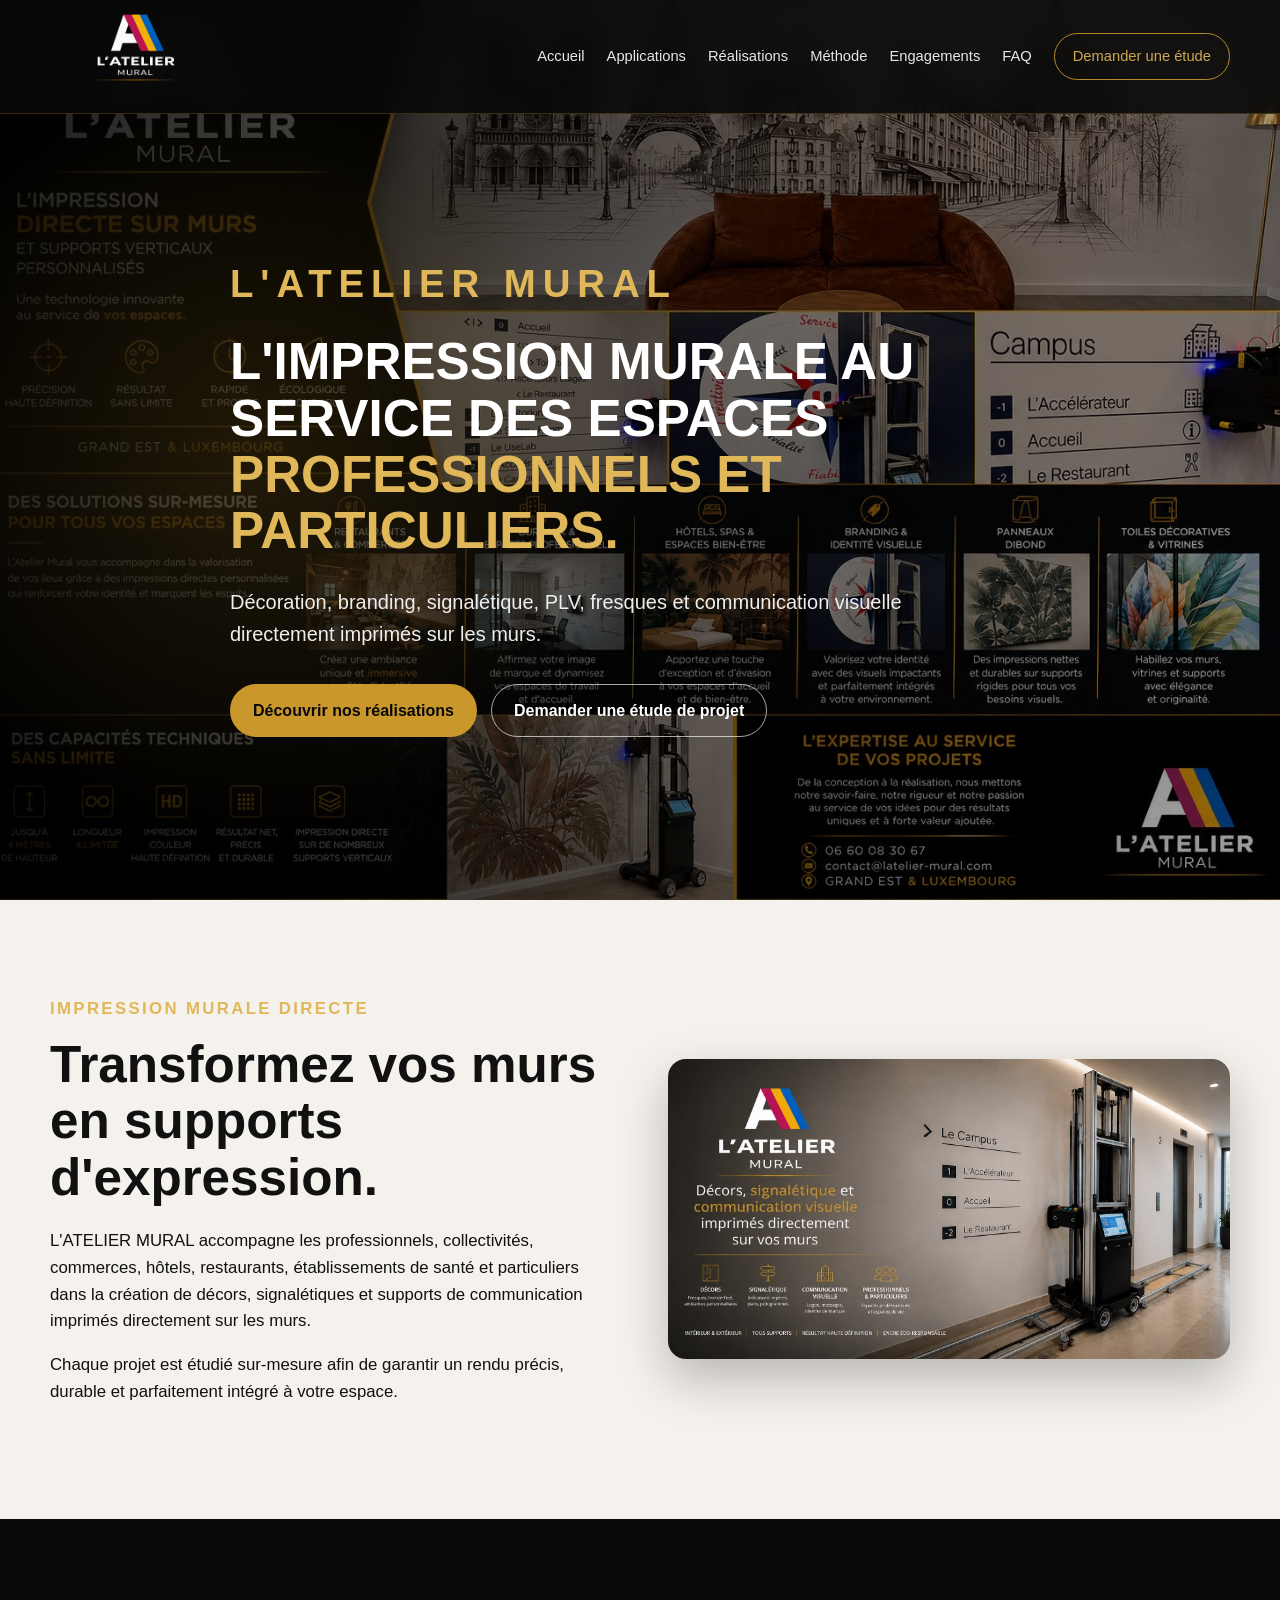
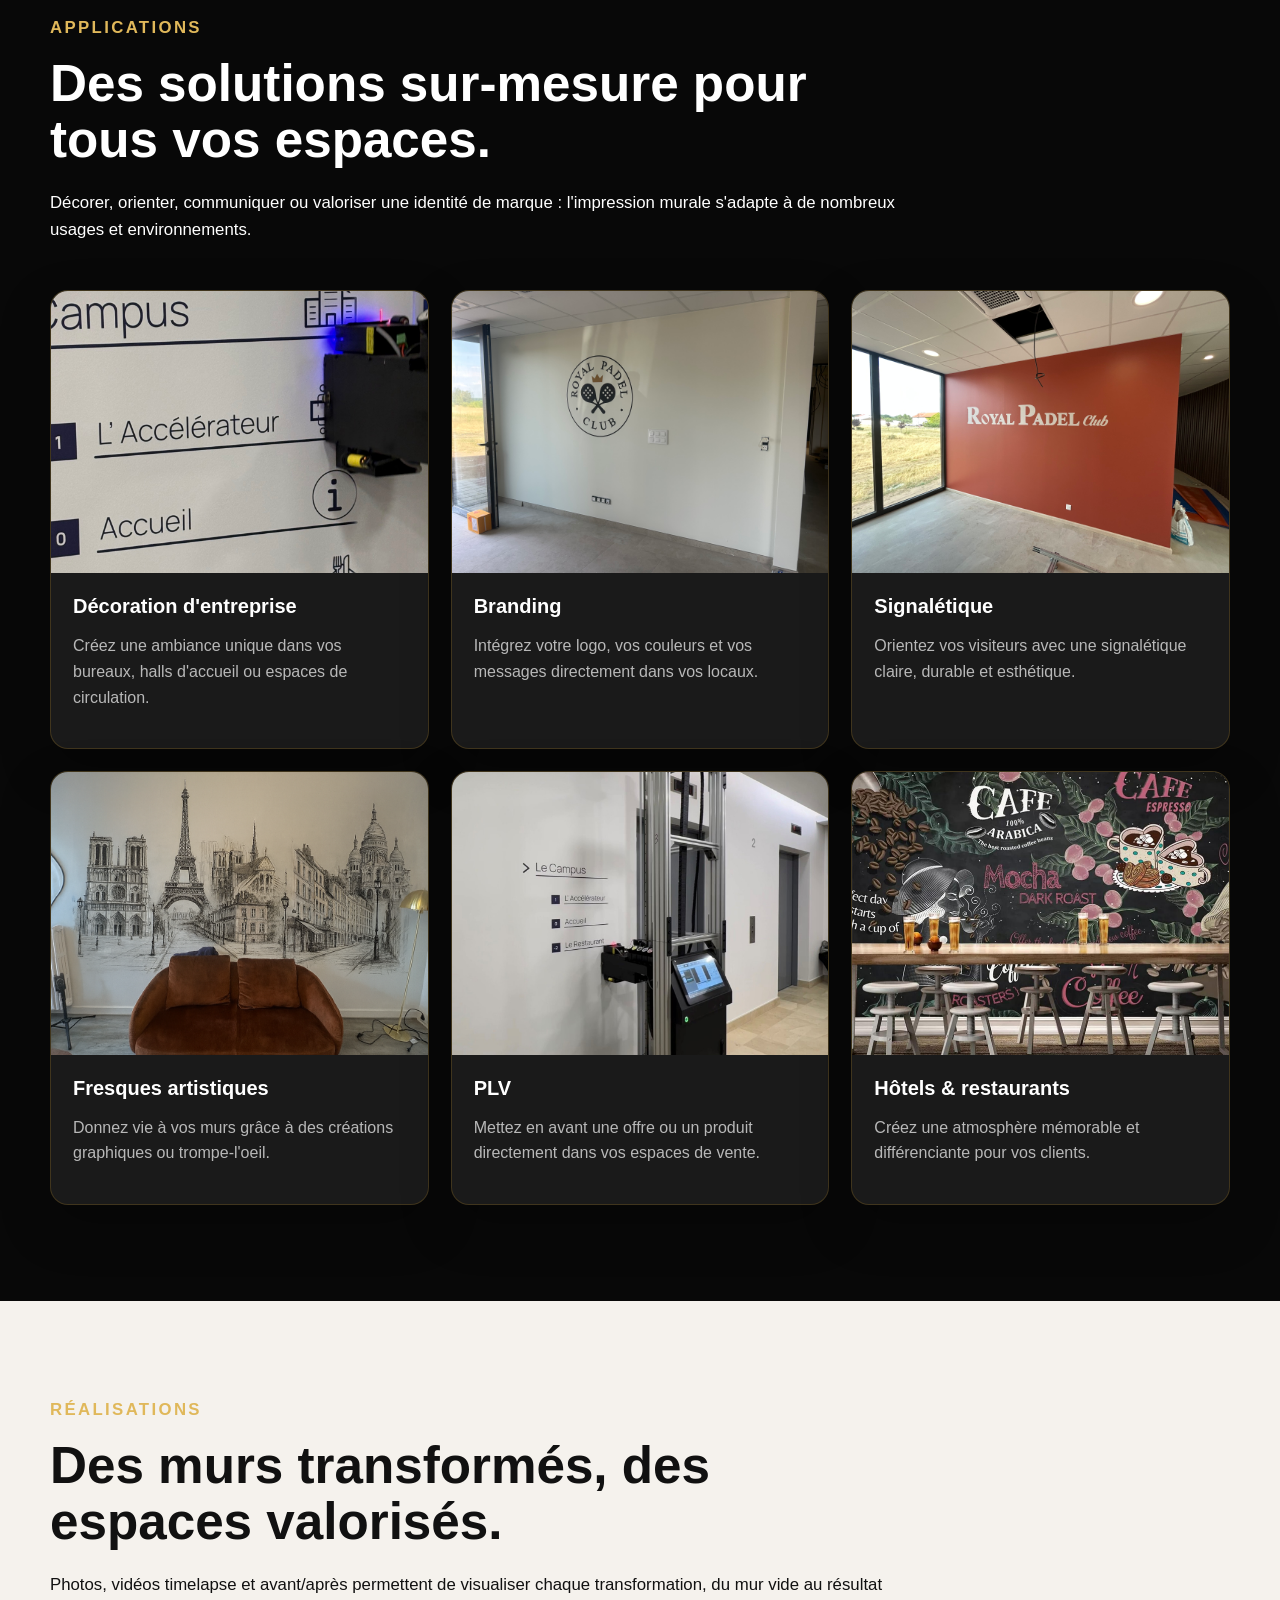
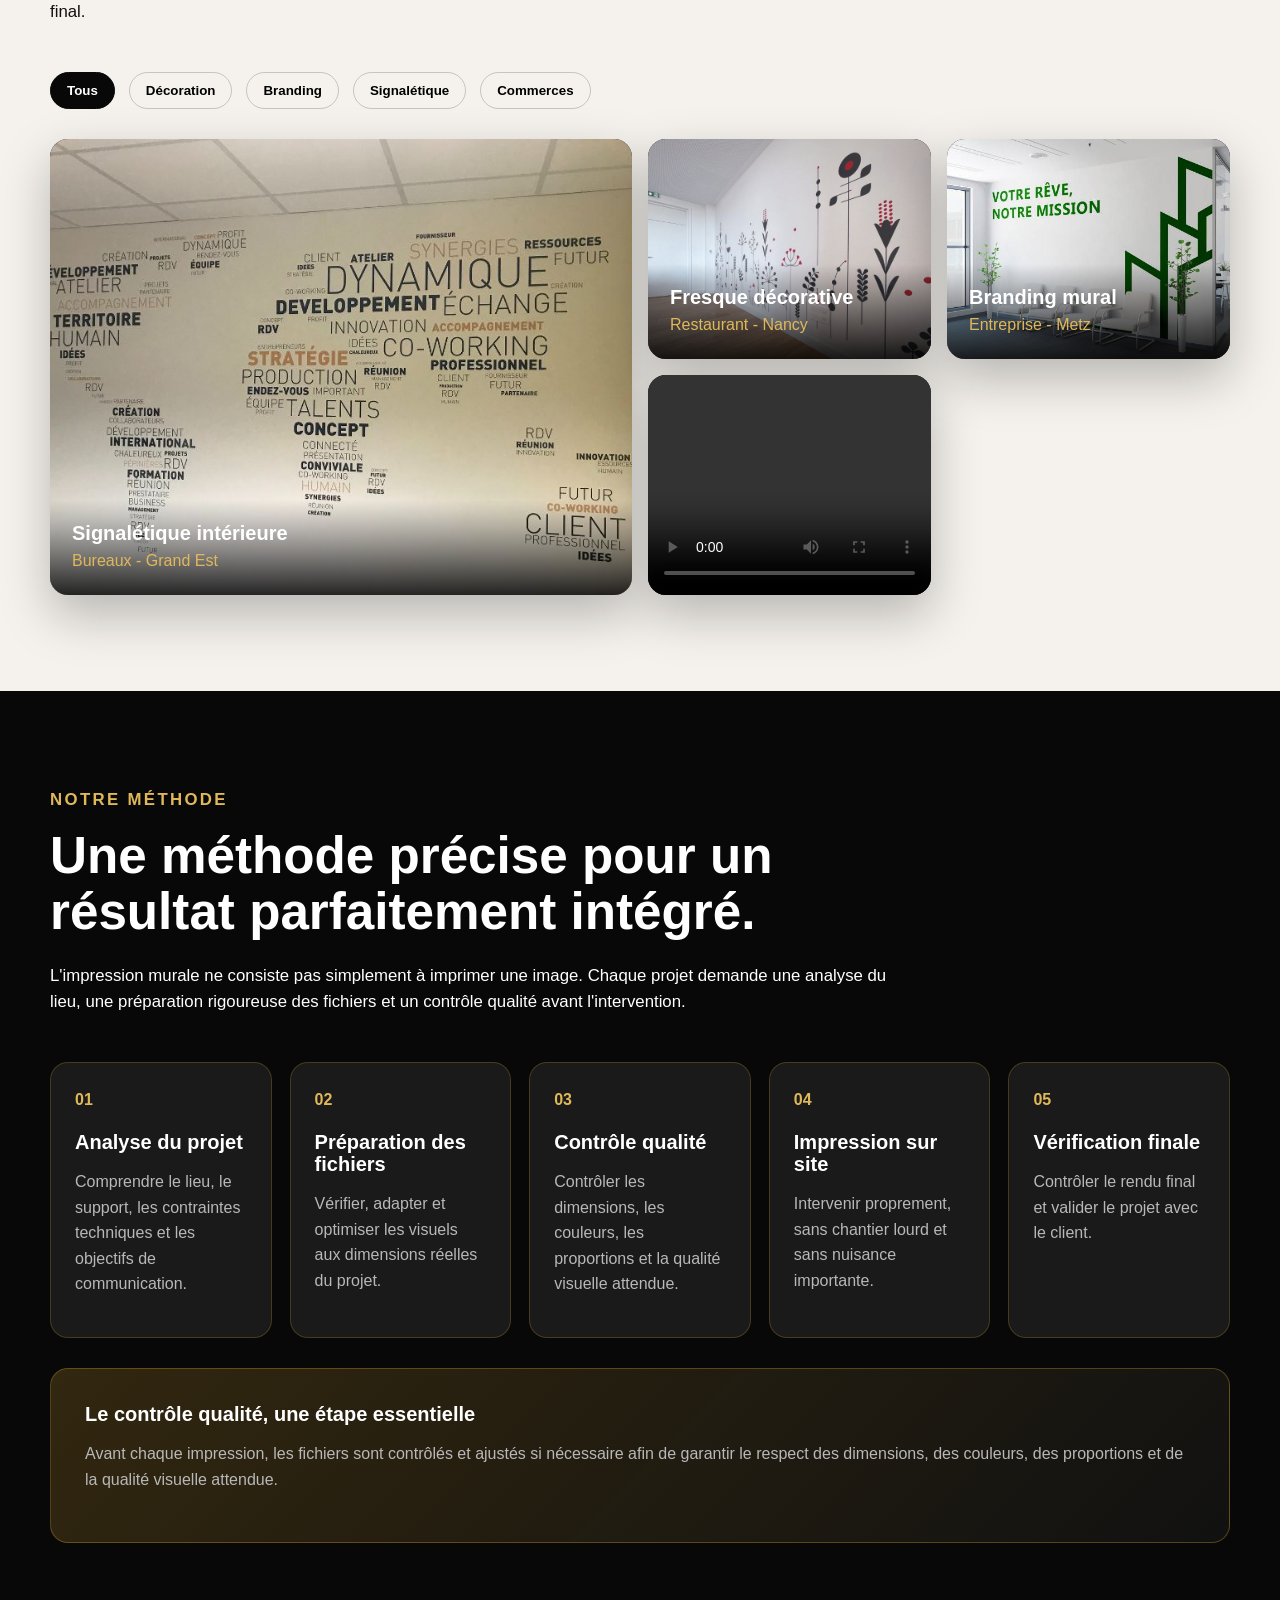
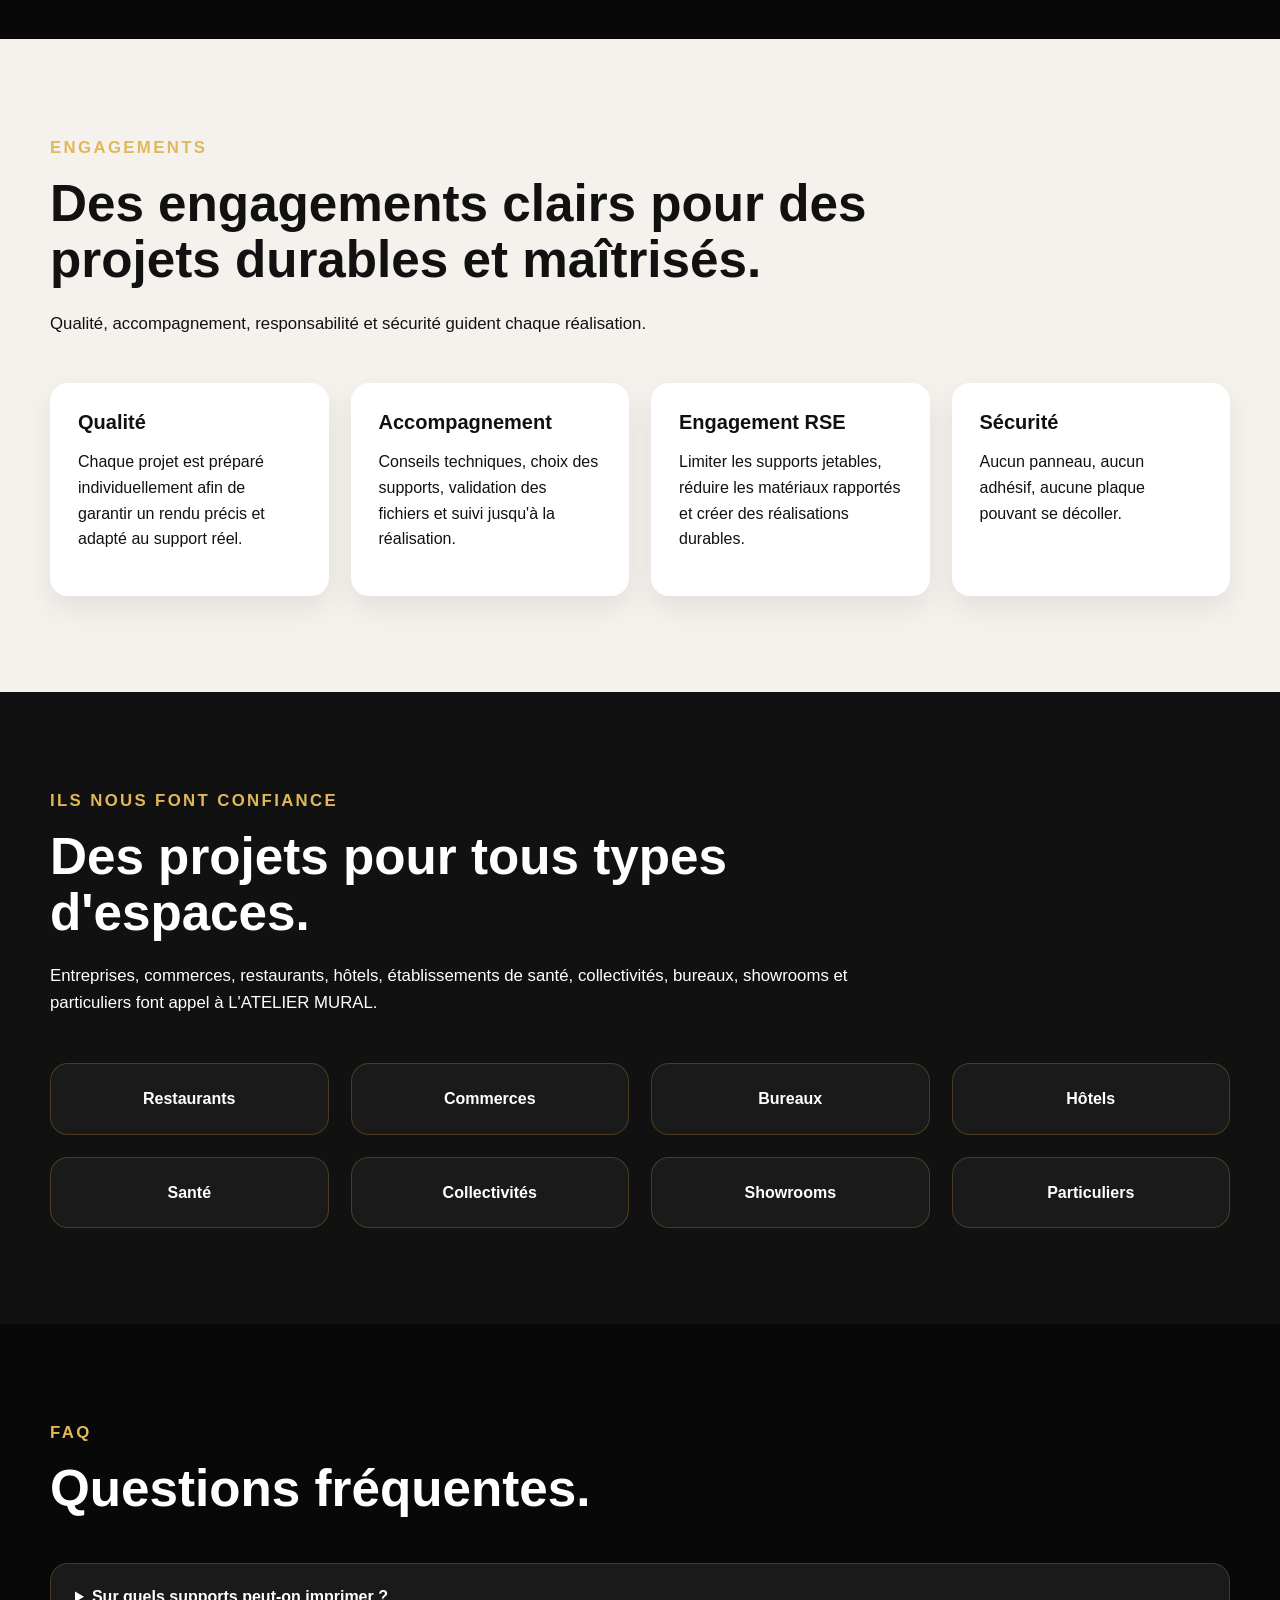
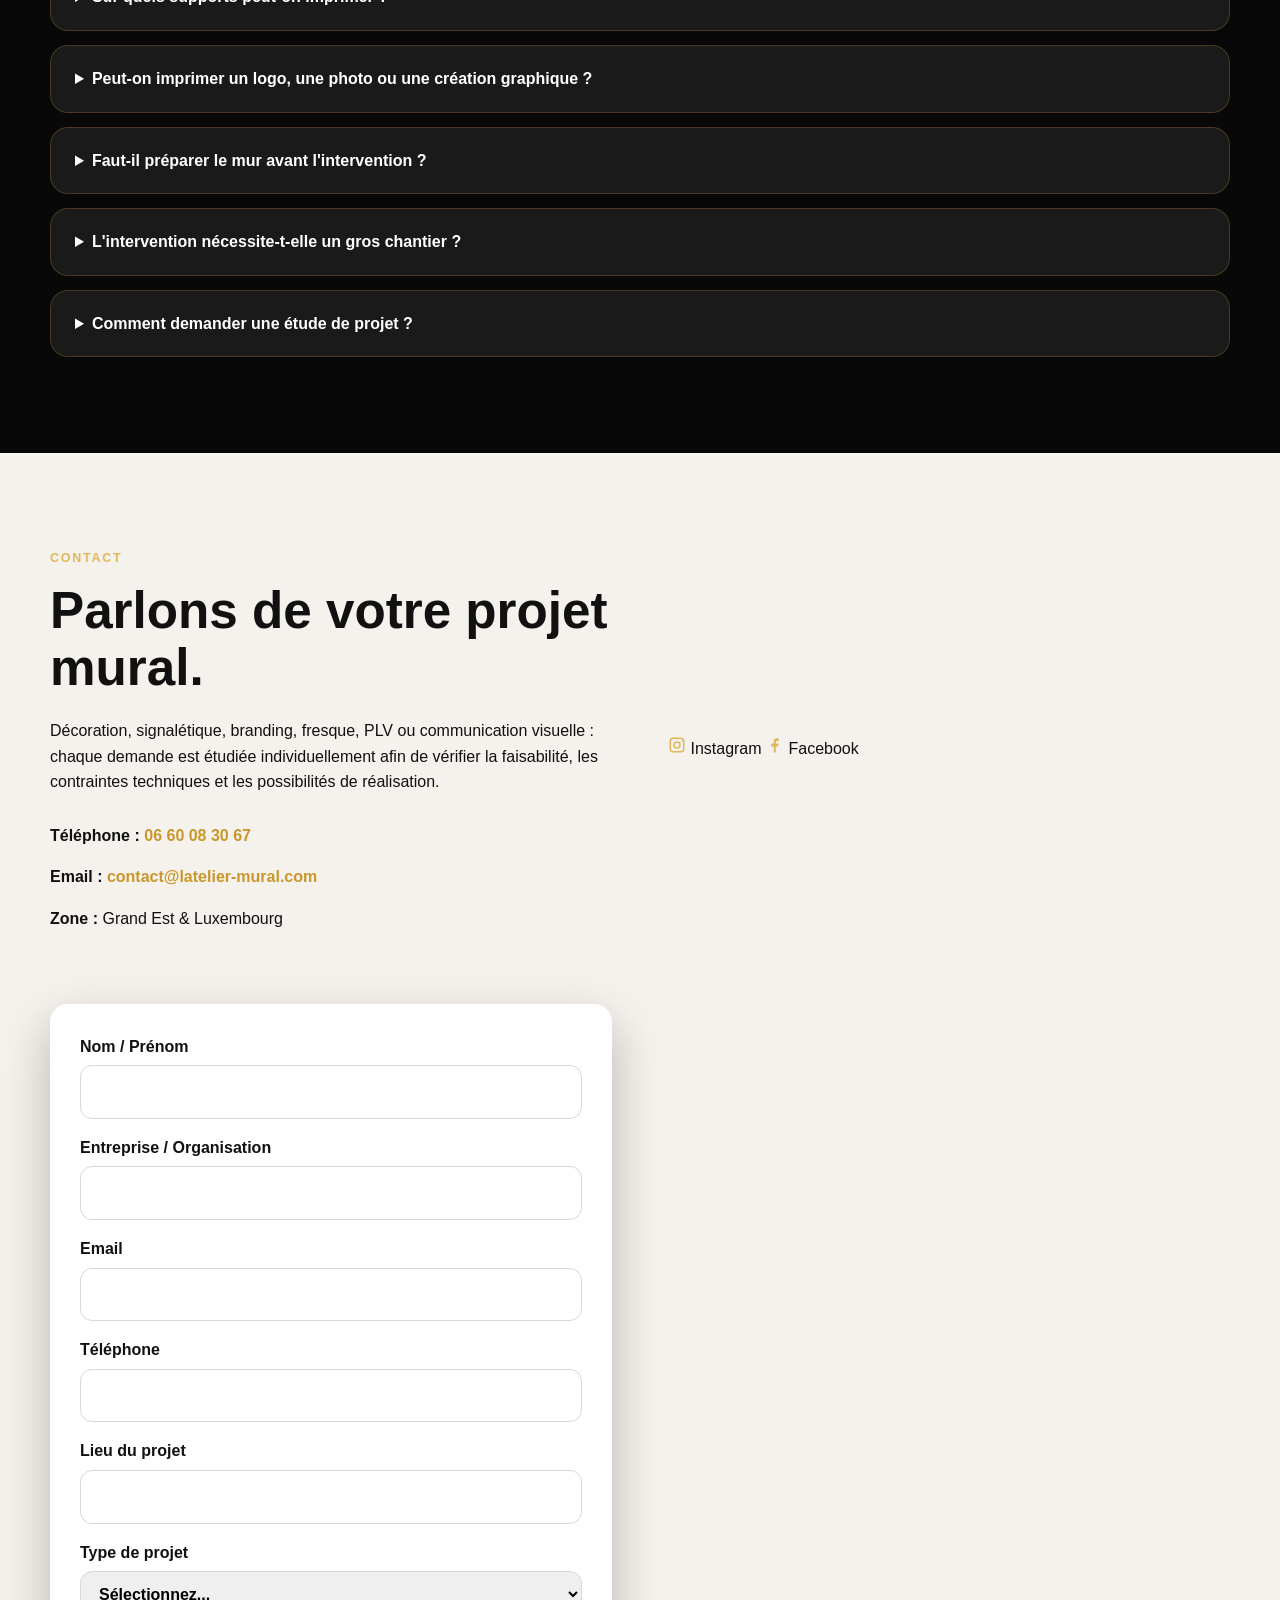
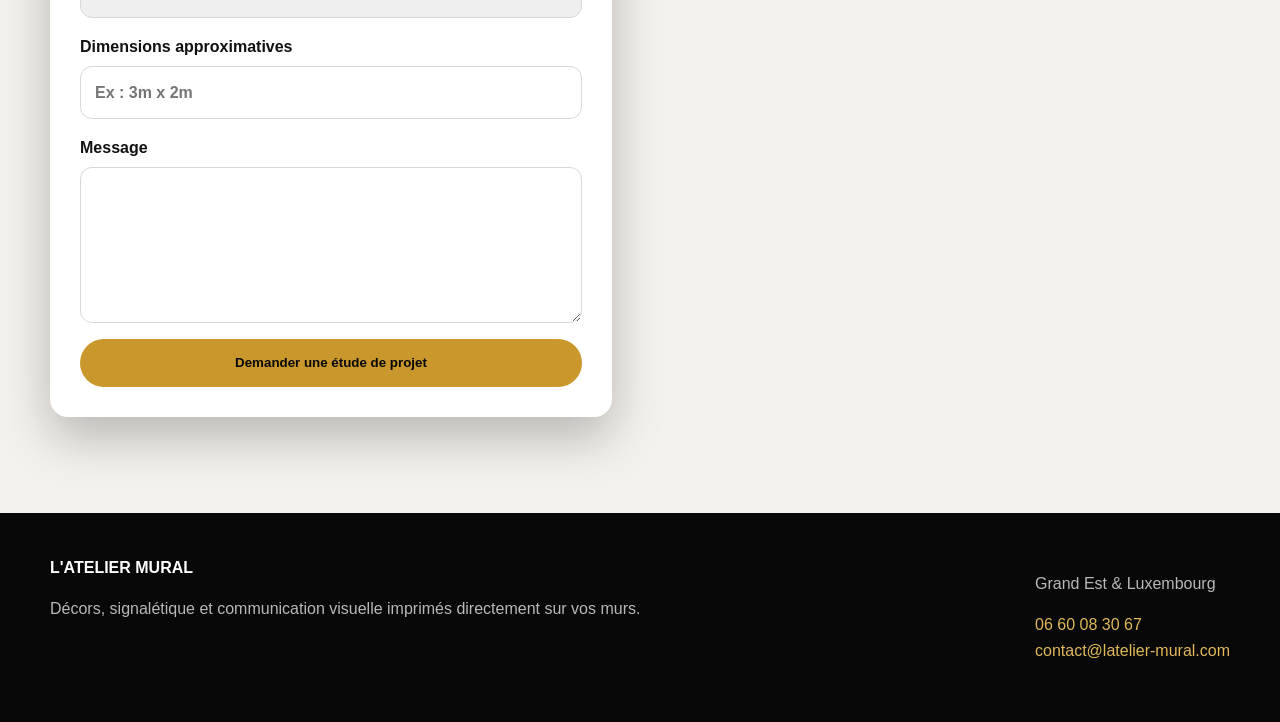
==== commit c334eb7b: "Add files via upload" ====
--- a/index.html
+++ b/index.html
@@ -399,7 +399,7 @@
 
 <div class="social-links">
   <a
-    href="[instagram.com](https://www.instagram.com/latelier_mural)"
+    href="https://www.instagram.com/latelier_mural/"
     target="_blank"
     rel="noopener noreferrer"
     aria-label="Instagram L'Atelier Mural"
@@ -412,7 +412,7 @@
   </a>
 
   <a
-    href="[facebook.com](https://www.facebook.com/profile.php?id=61589368406962)"
+    href="https://www.facebook.com/profile.php?id=61589368406962/"
     target="_blank"
     rel="noopener noreferrer"
     aria-label="Facebook L'Atelier Mural"
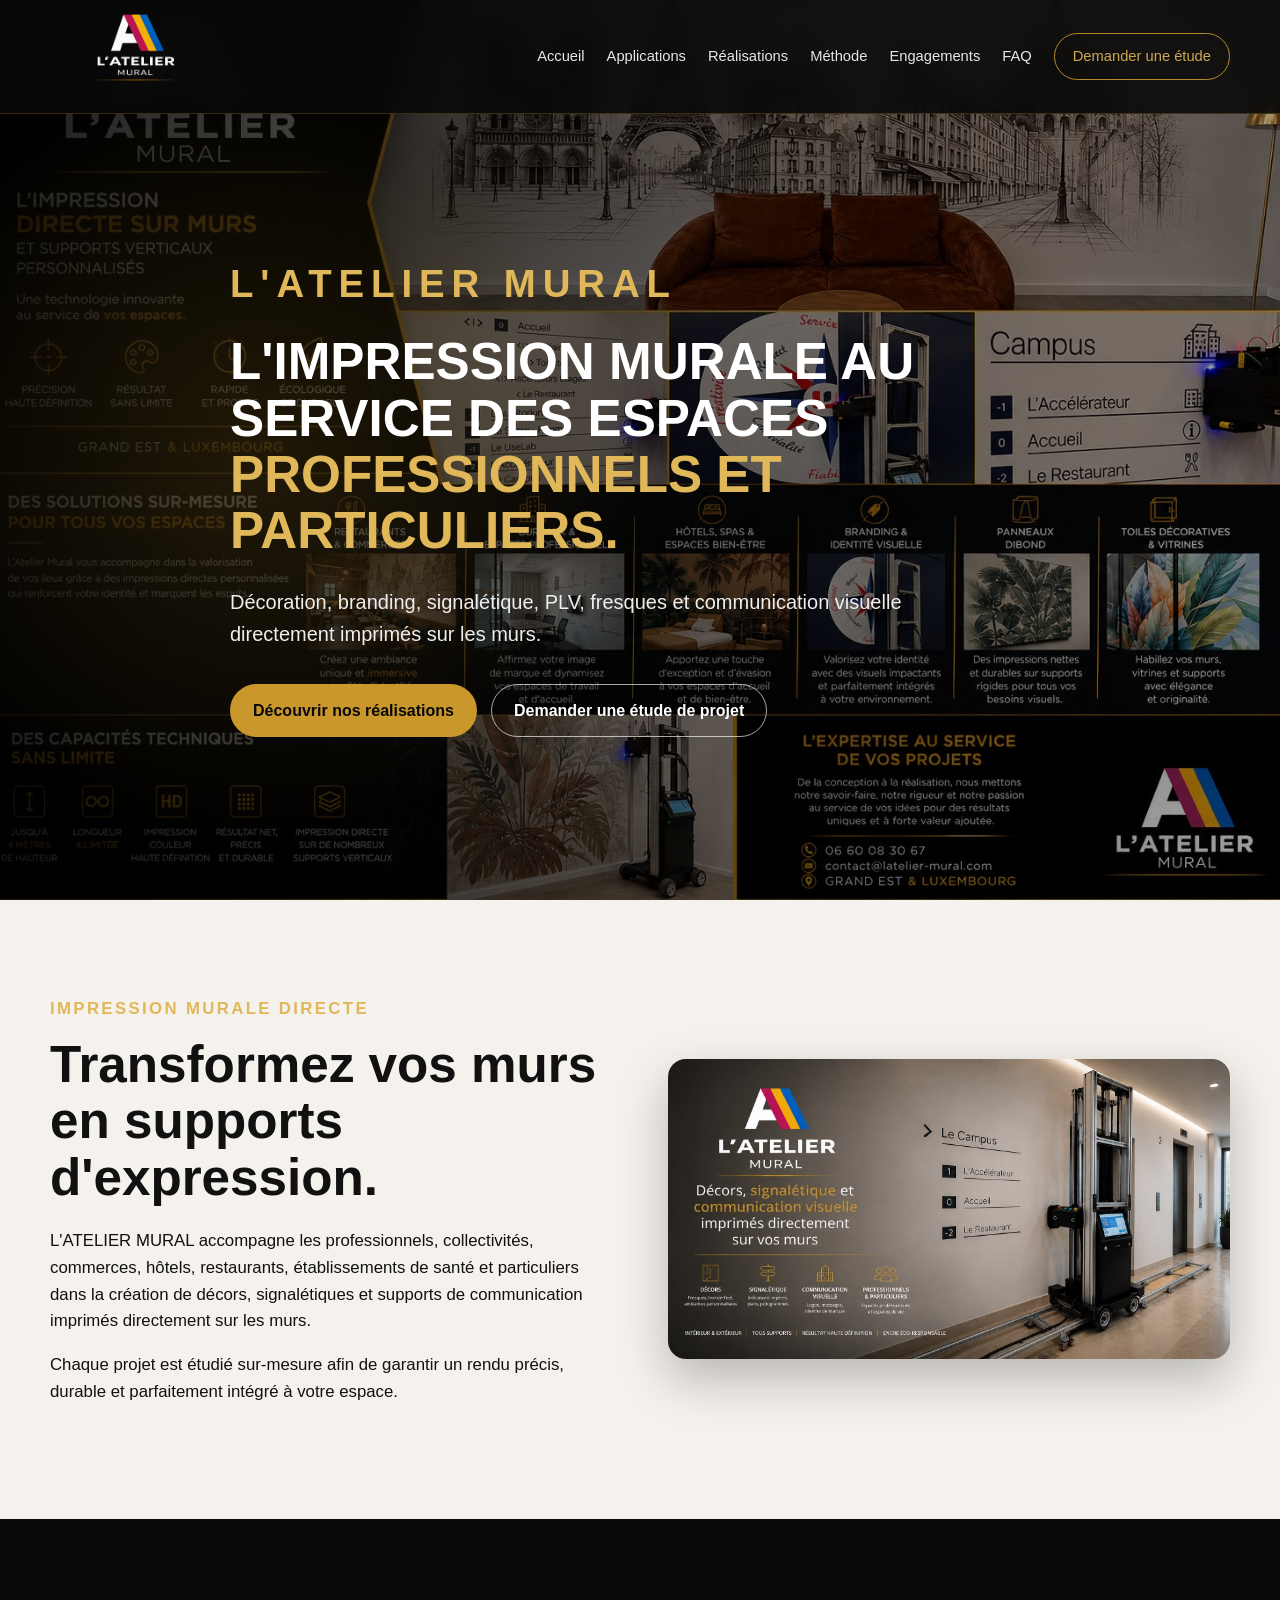
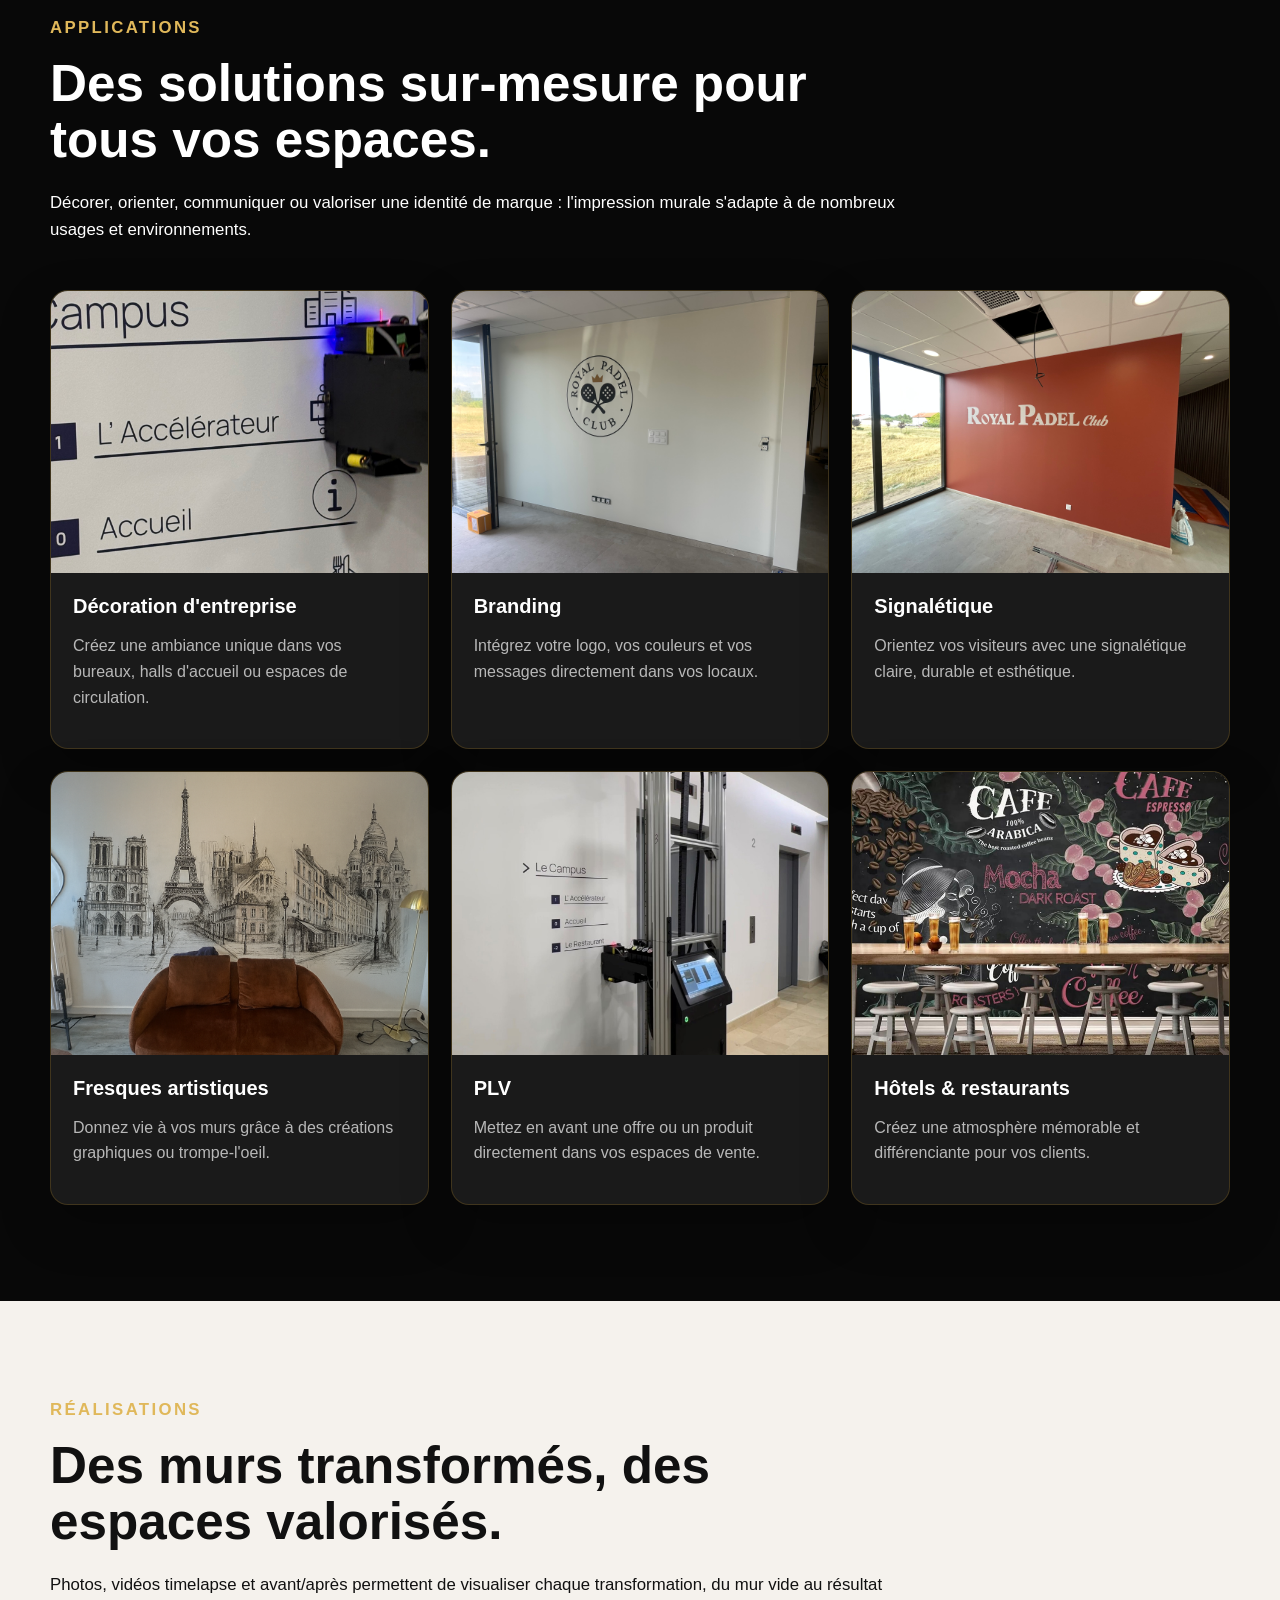
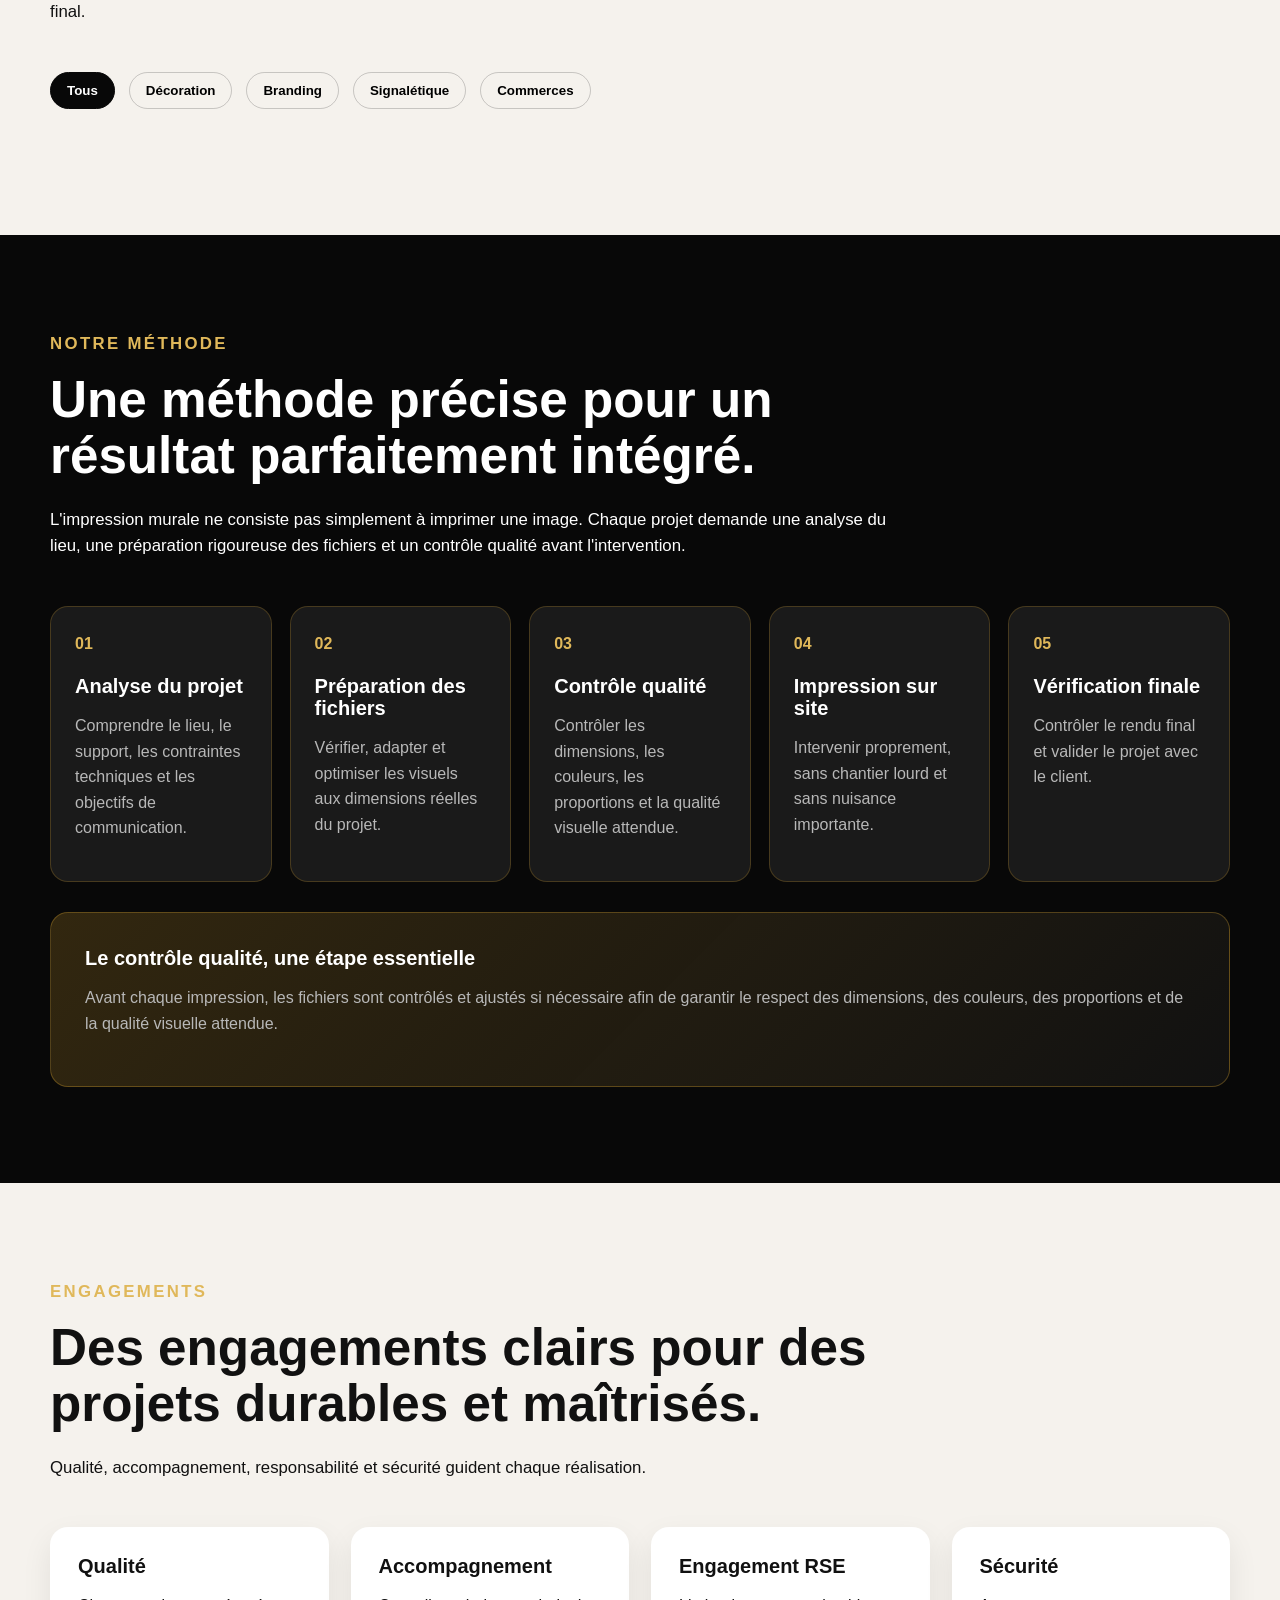
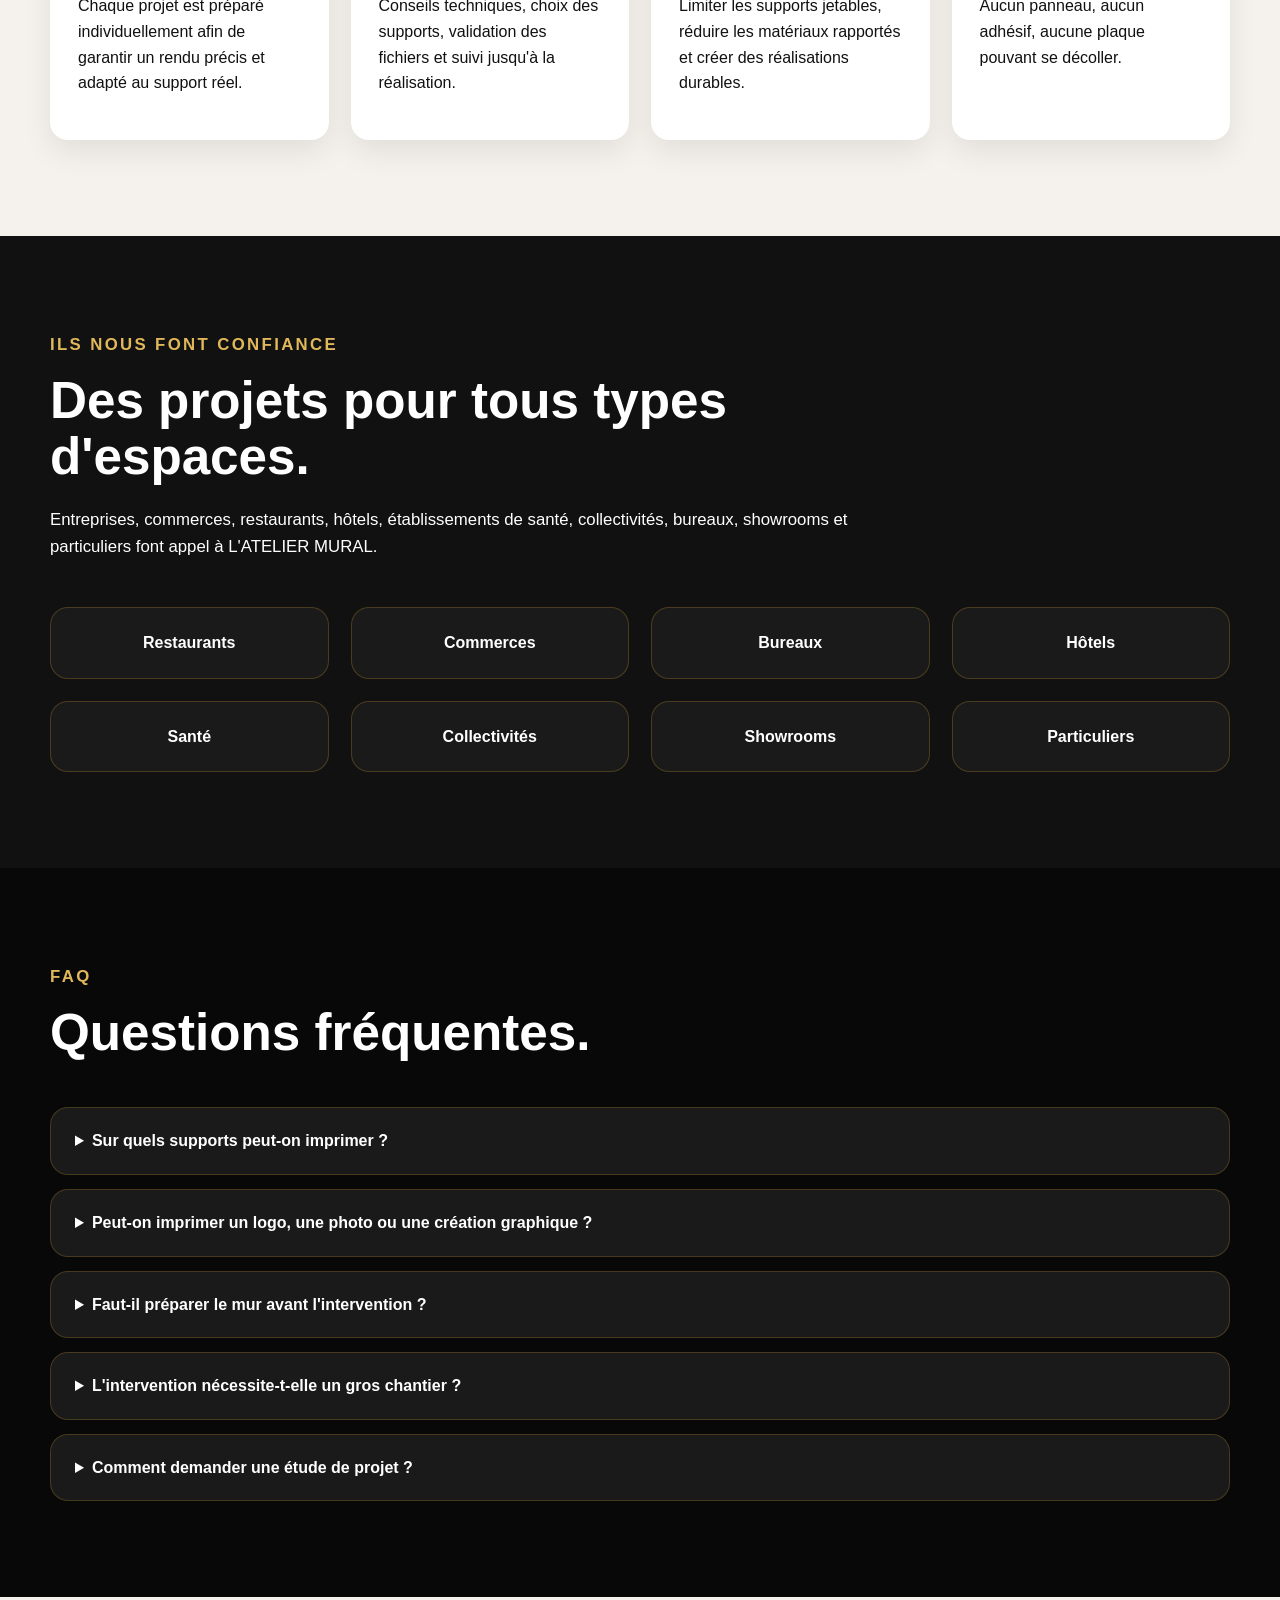
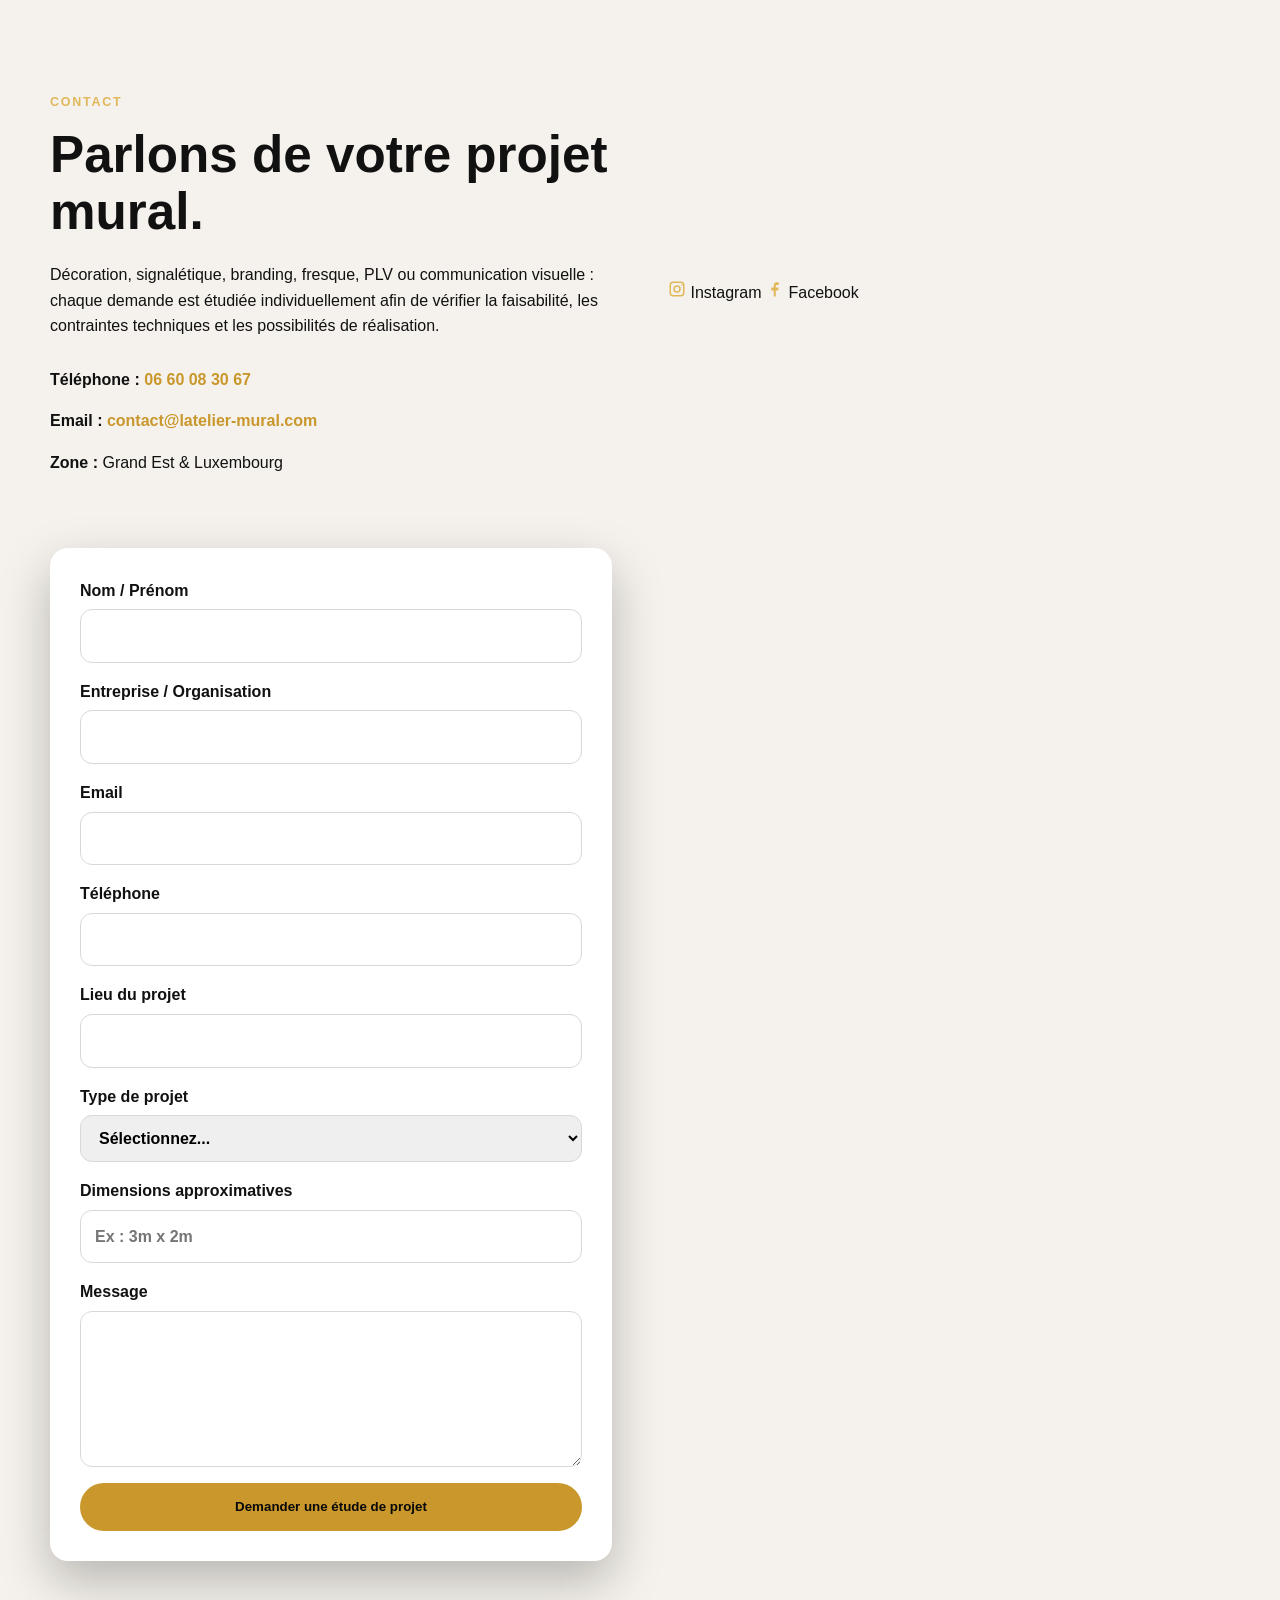
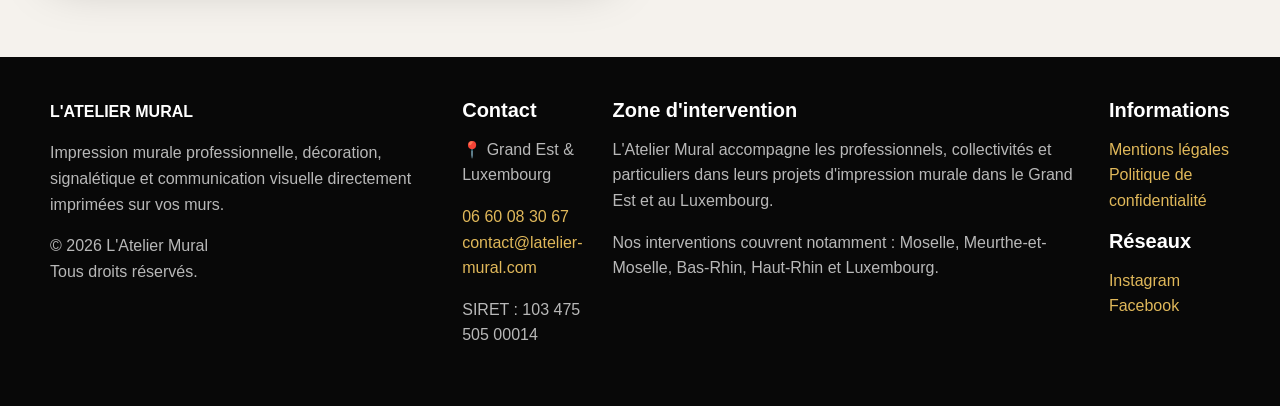
==== commit b470e25f: "Add files via upload" ====
--- a/index.html
+++ b/index.html
@@ -412,7 +412,7 @@
   </a>
 
   <a
-    href="https://www.facebook.com/profile.php?id=61589368406962/"
+    href="https://www.facebook.com/profile.php?id=61589368406962"
     target="_blank"
     rel="noopener noreferrer"
     aria-label="Facebook L'Atelier Mural"
@@ -431,12 +431,12 @@
         ============================================================ -->
         <form
           class="contact-form"
-          action="[formspree.io](https://formspree.io/f/mdarrwwg)"
+          action="https://formspree.io/f/mdarrwwg"
           method="POST"
         >
           <!-- Champs cachés pour Formspree -->
           <input type="hidden" name="_subject" value="Nouvelle demande d'étude de projet" />
-          <input type="hidden" name="_next" value="[latelier-mural.com](https://www.latelier-mural.com/merci.html)" />
+          <input type="hidden" name="_next" value="https://lateliermural.github.io/latelier-mural.com/merci.html" />
           <input type="text" name="_gotcha" style="display:none" />
 
           <label>
@@ -499,27 +499,142 @@
     </section>
   </main>
 
-  <!-- ========================================
-       FOOTER
-  ======================================== -->
-  <footer class="site-footer">
-    <div class="container footer-inner">
-      <div>
-        <strong>L'ATELIER MURAL</strong>
-        <p>Décors, signalétique et communication visuelle imprimés directement sur vos murs.</p>
-      </div>
-
-      <div>
-        <p>Grand Est & Luxembourg</p>
-        <p>
-          <a href="tel:+33660083067">06 60 08 30 67</a><br />
-          <a href="mailto:contact@latelier-mural.com">contact@latelier-mural.com</a>
-        </p>
-      </div>
+ <!-- ========================================
+     FOOTER
+======================================== -->
+<footer class="site-footer">
+
+  <div class="container footer-inner">
+
+
+    <!-- IDENTITÉ -->
+    <div class="footer-column">
+
+      <strong class="footer-logo">
+        L'ATELIER MURAL
+      </strong>
+
+      <p>
+        Impression murale professionnelle,
+        décoration, signalétique et communication
+        visuelle directement imprimées sur vos murs.
+      </p>
+
+      <p>
+        © 2026 L'Atelier Mural<br>
+        Tous droits réservés.
+      </p>
+
     </div>
-  </footer>
-
-  <script src="data.js"></script>
-  <script src="script.js"></script>
-</body>
-</html>
+
+
+
+    <!-- CONTACT -->
+    <div class="footer-column">
+
+      <h3>
+        Contact
+      </h3>
+
+      <p>
+        📍 Grand Est & Luxembourg
+      </p>
+
+      <p>
+        <a href="tel:+33660083067">
+          06 60 08 30 67
+        </a>
+        <br>
+
+        <a href="mailto:contact@latelier-mural.com">
+          contact@latelier-mural.com
+        </a>
+      </p>
+
+      <p>
+        SIRET : 103 475 505 00014
+      </p>
+
+    </div>
+
+
+
+
+    <!-- ZONE SEO -->
+    <div class="footer-column">
+
+      <h3>
+        Zone d'intervention
+      </h3>
+
+      <p>
+        L'Atelier Mural accompagne les professionnels,
+        collectivités et particuliers dans leurs projets
+        d'impression murale dans le Grand Est et au Luxembourg.
+      </p>
+
+      <p>
+        Nos interventions couvrent notamment :
+        Moselle, Meurthe-et-Moselle, Bas-Rhin,
+        Haut-Rhin et Luxembourg.
+      </p>
+
+    </div>
+
+
+
+
+    <!-- INFORMATIONS -->
+    <div class="footer-column">
+
+      <h3>
+        Informations
+      </h3>
+
+      <p>
+        <a href="mentions-legales.html">
+          Mentions légales
+        </a>
+        <br>
+
+        <a href="politique-confidentialite.html">
+          Politique de confidentialité
+        </a>
+      </p>
+
+
+      <h3>
+        Réseaux
+      </h3>
+
+
+      <p>
+
+        <a
+          href="https://www.instagram.com/latelier_mural/"
+          target="_blank"
+          rel="noopener noreferrer"
+        >
+          Instagram
+        </a>
+
+        <br>
+
+        <a
+          href="https://www.facebook.com/profile.php?id=61589368406962"
+          target="_blank"
+          rel="noopener noreferrer"
+        >
+          Facebook
+        </a>
+
+      </p>
+
+
+    </div>
+
+
+  </div>
+
+
+</footer>
